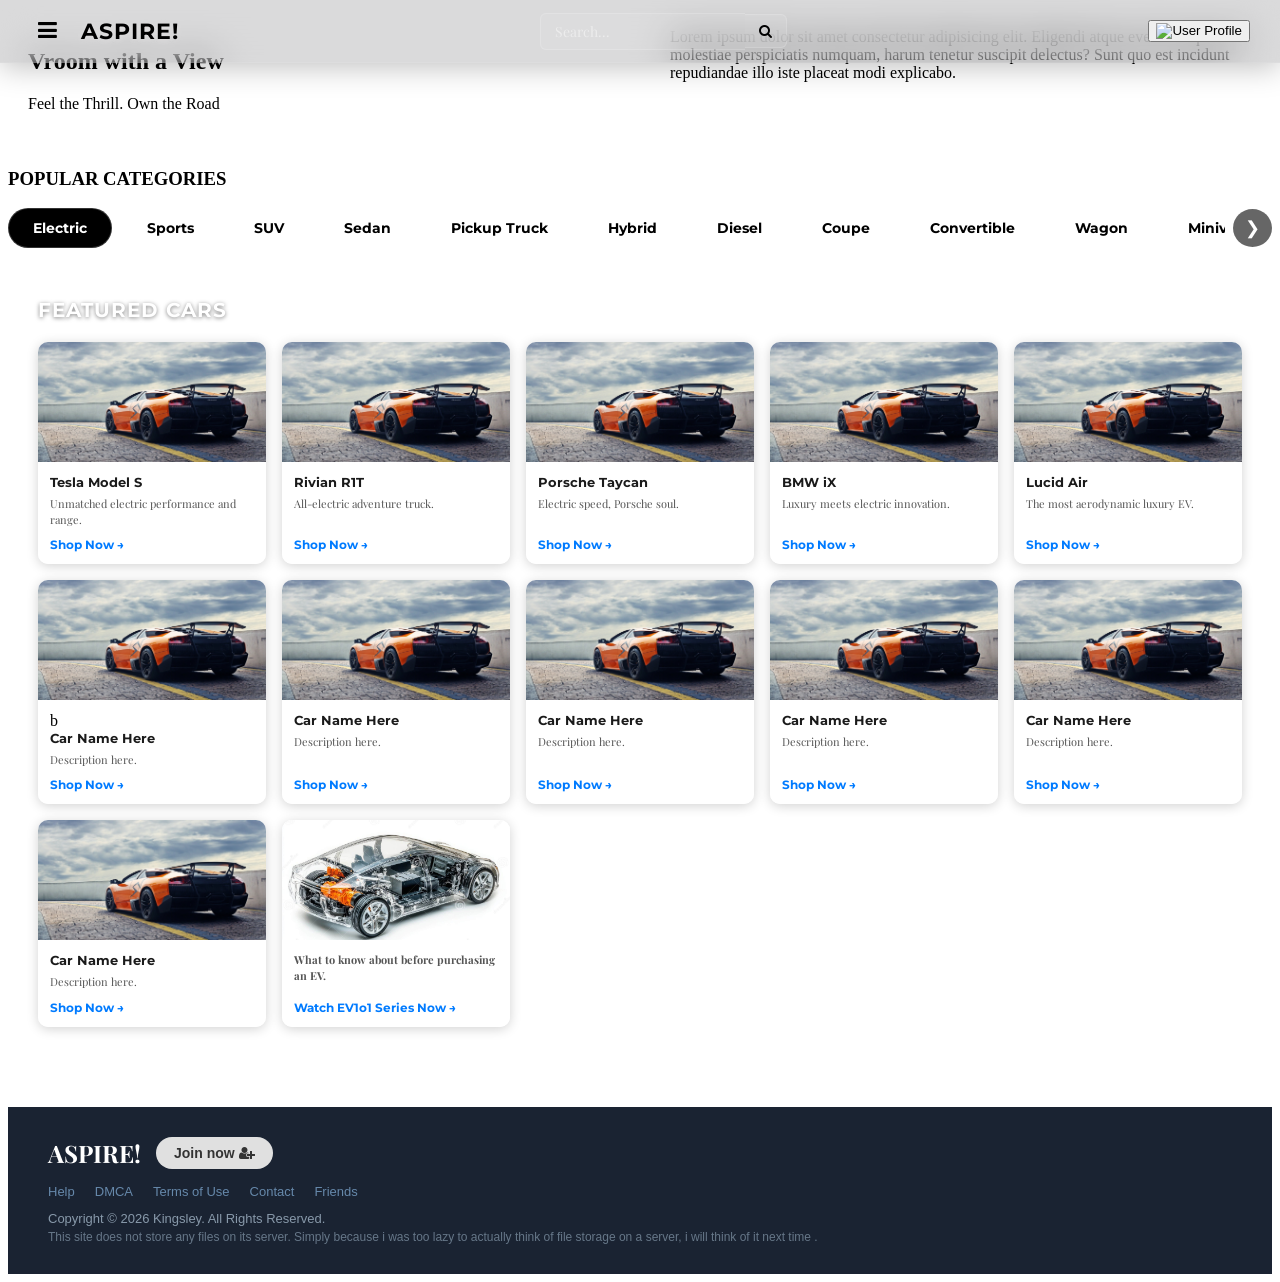
==== index.html @ cb936c0d "first push" ====
<!DOCTYPE html>
<html lang="en">

<head>
  <meta charset="UTF-8">
  <meta name="viewport" content="width=device-width, initial-scale=1.0">
  <title>My Website</title>
  <link rel="stylesheet" href="https://cdnjs.cloudflare.com/ajax/libs/font-awesome/4.7.0/css/font-awesome.min.css">
  <link rel="preconnect" href="https://fonts.googleapis.com">
  <link rel="preconnect" href="https://fonts.gstatic.com" crossorigin>
  <link href="https://fonts.googleapis.com/css2?family=Playfair+Display:ital,wght@0,400..900;1,400..900&display=swap"
    rel="stylesheet">
  <link rel="stylesheet" href="styles.css">
</head>

  <!-- Navigation Bar -->
  <nav class="navbar" id="navbar">
    <!-- Left: Menu toggle + Logo -->
    <div class="navbar-left">
      <div class="dropdown-menu" id="dropdownMenu">
        <button class="dropdown-toggle" id="dropdownToggle" onclick="toggleDropdown()">
          <i class="fa fa-bars"></i>
        </button>
        <div class="dropdown-content" id="dropdownContent">
          <div class="dropdown-column">
            <h3>Company</h3>
            <ul>
              <li><a href="about.html">About Us</a></li>
              <li><a href="trending.html">Trending Cars</a></li>
              <li><a href="saved.html">Saved Cars</a></li>
              <li><a href="#">Work Here</a></li>
              <li><a href="#">Legal</a></li>
              <li><a href="#">Privacy Policy</a></li>
              <li><a href="#">Terms of Service</a></li>
              <li><a href="#">Contact Us</a></li>
              <li><a href="#">Cookie Settings</a></li>
              <li><a href="#">Cookie Policy</a></li>
            </ul>
          </div>
        </div>
      </div>
      <h1 class="navbar-logo">ASPIRE!</h1>
    </div>

    <!-- Right: Search + Auth buttons -->
       <form action="/search_results.html" method="get" class="search-form">
        <input type="text" id="site-search" name="q" placeholder="Search...">
        <button type="submit"><i class="fa fa-search"></i></button>
      </form>
      <!-- <button class="login-button"><a href="login.html"></a>login</button>
      <button class="register-button">Register</button> -->
    <div class="navbar-right">
      <div class="account-menu">
        <button class="avatar-btn">
          <img src="your-avatar.jpg" alt="User Profile">
        </button>
        <div class="dropdown-content">
        <div class="user-info">
          <strong>Guest</strong>
          <p>Welcome!</p>
        </div>
        <hr>
        <a href="/login">Log In</a>
        <a href="/signup" class="highlight">Create Account</a>
      </div>
    
    </div>
  </div>
      
  </nav>
  <div class="container">
    <div class="box">
      <p><h2>Vroom with a View</h2></p>
      <p>Feel the Thrill. Own the Road</p>
      <div class="image-container">
        <!-- <img src="images/Tai Long.jpg" alt="Description of the image"> -->
      </div>
    </div>
    <div class="box">
      Lorem ipsum dolor sit amet consectetur adipisicing elit. Eligendi atque eveniet sequi
      natus molestiae perspiciatis numquam, harum tenetur suscipit delectus?
      Sunt quo est incidunt repudiandae illo iste placeat modi explicabo.
    </div>
  </div>

  </div>

  <!--Popular Categories-->
  <section class="spark-section hero">
    <div class="content">
      <h3>POPULAR CATEGORIES</h3>
      <div class="category-scroll-wrapper">
        <button class="scroll-arrow scroll-left" id="scrollLeft" onclick="scrollTabsLeft()"
          style="display:none;">&#10094;</button>
        <div class="category-tabs" id="categoryTabs">
          <button class="category-tab active" data-category="electric" onclick="switchCategory(this)">Electric</button>
          <button class="category-tab" data-category="sports" onclick="switchCategory(this)">Sports</button>
          <button class="category-tab" data-category="suv" onclick="switchCategory(this)">SUV</button>
          <button class="category-tab" data-category="sedan" onclick="switchCategory(this)">Sedan</button>
          <button class="category-tab" data-category="pickup" onclick="switchCategory(this)">Pickup Truck</button>
          <button class="category-tab" data-category="hybrid" onclick="switchCategory(this)">Hybrid</button>
          <button class="category-tab" data-category="diesel" onclick="switchCategory(this)">Diesel</button>
          <button class="category-tab" data-category="coupe" onclick="switchCategory(this)">Coupe</button>
          <button class="category-tab" data-category="convertible" onclick="switchCategory(this)">Convertible</button>
          <button class="category-tab" data-category="wagon" onclick="switchCategory(this)">Wagon</button>
          <button class="category-tab" data-category="minivan" onclick="switchCategory(this)">Minivan</button>
          <button class="category-tab" data-category="luxury" onclick="switchCategory(this)">Luxury</button>
          <button class="category-tab" data-category="offroad" onclick="switchCategory(this)">Off-Road</button>
          <button class="category-tab" data-category="classic" onclick="switchCategory(this)">Classic</button>
          <button class="category-tab" data-category="concept" onclick="switchCategory(this)">Concept</button>
          <button class="category-tab" data-category="supercar" onclick="switchCategory(this)">Supercar</button>
          <button class="category-tab" data-category="truck" onclick="switchCategory(this)">Truck</button>
        </div>
        <button class="scroll-arrow scroll-right" id="scrollRight" onclick="scrollTabsRight()">&#10095;</button>
      </div>
    </div>
  </section>

  <!-- Car Cards Section -->
  <section class="car-cards-section">
    <h3 class="section-title">FEATURED CARS</h3>

    <!-- Electric -->
    <div class="car-cards-grid" data-category="electric">
      <div class="car-card">
        <div class="car-card-img"><img src="images/car3.jpg" alt="Electric 1"></div>
        <div class="car-card-body">
          <h4 contenteditable="false">Tesla Model S</h4>
          <p contenteditable="false">Unmatched electric performance and range.</p><a href="#" class="shop-now-link">Shop
            Now &rarr;</a>
        </div>
      </div>
      <div class="car-card">
        <div class="car-card-img"><img src="images/car3.jpg" alt="Electric 2"></div>
        <div class="car-card-body">
          <h4 contenteditable="false">Rivian R1T</h4>
          <p contenteditable="false">All-electric adventure truck.</p><a href="#" class="shop-now-link">Shop Now
            &rarr;</a>
        </div>
      </div>
      <div class="car-card">
        <div class="car-card-img"><img src="images/car3.jpg" alt="Electric 3"></div>
        <div class="car-card-body">
          <h4 contenteditable="false">Porsche Taycan</h4>
          <p contenteditable="false">Electric speed, Porsche soul.</p><a href="#" class="shop-now-link">Shop Now
            &rarr;</a>
        </div>
      </div>
      <div class="car-card">
        <div class="car-card-img"><img src="images/car3.jpg" alt="Electric 4"></div>
          <div class="car-card-body">
          <h4 contenteditable="false">BMW iX</h4>
          <p contenteditable="false">Luxury meets electric innovation.</p><a href="#" class="shop-now-link">Shop Now
            &rarr;</a>
        </div>
      </div>
      <div class="car-card">
        <div class="car-card-img"><img src="images/car3.jpg" alt="Electric 5"></div>
          <div class="car-card-body">
          <h4 contenteditable="false">Lucid Air</h4>
          <p contenteditable="false">The most aerodynamic luxury EV.</p><a href="#" class="shop-now-link">Shop Now
            &rarr;</a>
        </div>
      </div>
      <div class="car-card">
       <div class="car-card-img"><img src="images/car3.jpg" alt="Electric 6"></div>
        <div class="car-card-body">b
        <h4 contenteditable="false">Car Name Here</h4>
       <p contenteditable="false">Description here.</p>
       <a href="#" class="shop-now-link">Shop Now &rarr;</a>
      </div>
      </div>
      <div class="car-card">
       <div class="car-card-img"><img src="images/car3.jpg" alt="Electric 7"></div>
        <div class="car-card-body">
        <h4 contenteditable="false">Car Name Here</h4>
       <p contenteditable="false">Description here.</p>
       <a href="#" class="shop-now-link">Shop Now &rarr;</a>
      </div>
      </div>
      <div class="car-card">
       <div class="car-card-img"><img src="images/car3.jpg" alt="Electric 8"></div>
        <div class="car-card-body">
        <h4 contenteditable="false">Car Name Here</h4>
       <p contenteditable="false">Description here.</p>
       <a href="#" class="shop-now-link">Shop Now &rarr;</a>
      </div>
      </div>
      <div class="car-card">
       <div class="car-card-img"><img src="images/car3.jpg" alt="Electric 9"></div>
        <div class="car-card-body">
        <h4 contenteditable="false">Car Name Here</h4>
       <p contenteditable="false">Description here.</p>
       <a href="#" class="shop-now-link">Shop Now &rarr;</a>
      </div>
      </div>
      <div class="car-card">
       <div class="car-card-img"><img src="images/car3.jpg" alt="Electric 10"></div>
        <div class="car-card-body">
        <h4 contenteditable="false">Car Name Here</h4>
        <p contenteditable="false">Description here.</p><a href="#" class="shop-now-link">Shop Now &rarr;</a>
      </div>
      </div>
       <div class="car-card">
       <div class="car-card-img"><img src="images/car3.jpg" alt="Electric 11"></div>
        <div class="car-card-body">
        <h4 contenteditable="false">Car Name Here</h4>
        <p contenteditable="false">Description here.</p><a href="#" class="shop-now-link">Shop Now &rarr;</a>
      </div>
      </div>
       <div class="car-card">
       <div class="car-card-img"><img src="images/figure.jpg" alt="Electric 12"></div>
        <div class="car-card-body">
        <!-- <h4 contenteditable="false">Car Name Here</h4> -->
        <p contenteditable="false"><strong >What to know about before purchasing an EV.</strong></p><a href="#" class="shop-now-link">Watch EV1o1 Series Now &rarr;</a>
      </div>
      </div>

      </div> <!-- end of electric grid -->

    </div>

    <!-- Sports -->
    <div class="car-cards-grid" data-category="sports" style="display:none;">
      <div class="car-card">
        <div class="car-card-img"><img src="images/gtr3.jpg" alt="Sports 1"></div>
        <div class="car-card-body">
          <h4 contenteditable="false">Nissan GT-R R35</h4>
          <p contenteditable="false">Raw power meets precision.</p><a href="#" class="shop-now-link">Shop Now &rarr;</a>
        </div>
      </div>
      <div class="car-card">
        <div class="car-card-img"><img src="images/gtr5.jpg" alt="Sports 2"></div>
        <div class="car-card-body">
          <h4 contenteditable="false">GT-R Nismo</h4>
          <p contenteditable="false">Track-ready performance.</p><a href="#" class="shop-now-link">Shop Now &rarr;</a>
        </div>
      </div>
      <div class="car-card">
        <div class="car-card-img"><img src="images/car5.jpg" alt="Sports 3"></div>
        <div class="car-card-body">
          <h4 contenteditable="false">Toyota Supra MK5</h4>
          <p contenteditable="false">The legend returns.</p><a href="#" class="shop-now-link">Shop Now &rarr;</a>
        </div>
      </div>
      <div class="car-card">
        <div class="car-card-img"><img src="images/gtr3.jpg" alt="Sports 4"></div>
        <div class="car-card-body">
          <h4 contenteditable="false">Mazda RX-7</h4>
          <p contenteditable="false">Rotary-powered icon.</p><a href="#" class="shop-now-link">Shop Now &rarr;</a>
        </div>
      </div>
      <div class="car-card">
        <div class="car-card-img"><img src="images/gtr5.jpg" alt="Sports 5"></div>
        <div class="car-card-body">
          <h4 contenteditable="false">Chevrolet Corvette</h4>
          <p contenteditable="false">American muscle, mid-engine.</p><a href="#" class="shop-now-link">Shop Now
            &rarr;</a>
        </div>
      </div>
      <div class="car-card">
        <div class="car-card-img"><img src="images/gtr5.jpg" alt="Sports 6"></div>
        <div class="car-card-body">
          <h4 contenteditable="false">Chevrolet Corvette</h4>
          <p contenteditable="false">American muscle, mid-engine.</p><a href="#" class="shop-now-link">Shop Now
            &rarr;</a>
        </div>
      </div>
      <div class="car-card">
        <div class="car-card-img"><img src="images/gtr5.jpg" alt="Sports 7"></div>
        <div class="car-card-body">
          <h4 contenteditable="false">Chevrolet Corvette</h4>
          <p contenteditable="false">American muscle, mid-engine.</p><a href="#" class="shop-now-link">Shop Now
            &rarr;</a>
        </div>
      </div>
      <div class="car-card">
        <div class="car-card-img"><img src="images/gtr5.jpg" alt="Sports 8"></div>
        <div class="car-card-body">
          <h4 contenteditable="false">Chevrolet Corvette</h4>
          <p contenteditable="false">American muscle, mid-engine.</p><a href="#" class="shop-now-link">Shop Now
            &rarr;</a>
        </div>
      </div>
      <div class="car-card">
        <div class="car-card-img"><img src="images/gtr5.jpg" alt="Sports 9"></div>
        <div class="car-card-body">
          <h4 contenteditable="false">Chevrolet Corvette</h4>
          <p contenteditable="false">American muscle, mid-engine.</p><a href="#" class="shop-now-link">Shop Now
            &rarr;</a>
        </div>
      </div>
      <div class="car-card">
        <div class="car-card-img"><img src="images/gtr5.jpg" alt="Sports 10"></div>
         <div class="car-card-body">
          <h4 contenteditable="false">Chevrolet Corvette</h4>
          <p contenteditable="false">American muscle, mid-engine.</p><a href="#" class="shop-now-link">Shop Now
            &rarr;</a>
        </div>
      </div>
       <div class="car-card">
        <div class="car-card-img"><img src="images/gtr5.jpg" alt="Sports 11"></div>
         <div class="car-card-body">
          <h4 contenteditable="false">Chevrolet Corvette</h4>
          <p contenteditable="false">American muscle, mid-engine.</p><a href="#" class="shop-now-link">Shop Now
            &rarr;</a>
        </div>
      </div>
       <div class="car-card">
        <div class="car-card-img"><img src="images/gtr5.jpg" alt="Sports 12"></div>
         <div class="car-card-body">
          <h4 contenteditable="false">Chevrolet Corvette</h4>
          <p contenteditable="false">American muscle, mid-engine.</p><a href="#" class="shop-now-link">Shop Now
            &rarr;</a>
        </div>
      </div>
       <div class="car-card">
        <div class="car-card-img"><img src="images/gtr5.jpg" alt="Sports 13"></div>
         <div class="car-card-body">
          <h4 contenteditable="false">Chevrolet Corvette</h4>
          <p contenteditable="false">American muscle, mid-engine.</p><a href="#" class="shop-now-link">Shop Now
            &rarr;</a>
        </div>
      </div>
       <div class="car-card">
        <div class="car-card-img"><img src="images/gtr5.jpg" alt="Sports 14"></div>
         <div class="car-card-body">
          <h4 contenteditable="false">Chevrolet Corvette</h4>
          <p contenteditable="false">American muscle, mid-engine.</p><a href="#" class="shop-now-link">Shop Now
            &rarr;</a>
        </div>
      </div>
       <div class="car-card">
        <div class="car-card-img"><img src="images/gtr5.jpg" alt="Sports 15"></div>
         <div class="car-card-body">
          <h4 contenteditable="false">Chevrolet Corvette</h4>
          <p contenteditable="false">American muscle, mid-engine.</p><a href="#" class="shop-now-link">Shop Now
            &rarr;</a>
        </div>
      </div>

    </div><!--end of sports grid-->

    <!-- SUV -->
    <div class="car-cards-grid" data-category="suv" style="display:none;">
      <div class="car-card">
        <div class="car-card-img"><img src="images/car5.jpg" alt="SUV 1"></div>
        <div class="car-card-body">
          <h4 contenteditable="false">Range Rover Sport</h4>
          <p contenteditable="false">Luxury off-road capability.</p><a href="#" class="shop-now-link">Shop Now &rarr;</a>
        </div>
      </div>
      <div class="car-card">
        <div class="car-card-img"><img src="images/car5.jpg" alt="SUV 2"></div>
        <div class="car-card-body">
          <h4 contenteditable="false">BMW X5</h4>
          <p contenteditable="false">Dynamic SUV performance.</p><a href="#" class="shop-now-link">Shop Now &rarr;</a>
        </div>
      </div>
      <div class="car-card">
        <div class="car-card-img"><img src="images/car5.jpg" alt="SUV 3"></div>
        <div class="car-card-body">
          <h4 contenteditable="false">Mercedes GLE</h4>
          <p contenteditable="false">Comfort meets versatility.</p><a href="#" class="shop-now-link">Shop Now &rarr;</a>
        </div>
      </div>
      <div class="car-card">
        <div class="car-card-img"><img src="images/car5.jpg" alt="SUV 4"></div>
        <div class="car-card-body">
          <h4 contenteditable="false">Audi Q7</h4>
          <p contenteditable="false">Spacious luxury SUV.</p><a href="#" class="shop-now-link">Shop Now &rarr;</a>
        </div>
      </div>
      <div class="car-card">
        <div class="car-card-img"><img src="images/car5.jpg" alt="SUV 5"></div>
        <div class="car-card-body">
          <h4 contenteditable="false">Porsche Cayenne</h4>
          <p contenteditable="false">Sports car meets SUV.</p><a href="#" class="shop-now-link">Shop Now &rarr;</a>
        </div>
      </div>
       <div class="car-card">
        <div class="car-card-img"><img src="images/car5.jpg" alt="SUV 6"></div>
        <div class="car-card-body">
          <h4 contenteditable="false">Porsche Cayenne</h4>
          <p contenteditable="false">Sports car meets SUV.</p><a href="#" class="shop-now-link">Shop Now &rarr;</a>
        </div>
      </div>
       <div class="car-card">
        <div class="car-card-img"><img src="images/car5.jpg" alt="SUV 7"></div>
        <div class="car-card-body">
          <h4 contenteditable="false">Porsche Cayenne</h4>
          <p contenteditable="false">Sports car meets SUV.</p><a href="#" class="shop-now-link">Shop Now &rarr;</a>
        </div>
      </div>
       <div class="car-card">
        <div class="car-card-img"><img src="images/car5.jpg" alt="SUV 8"></div>
        <div class="car-card-body">
          <h4 contenteditable="false">Porsche Cayenne</h4>
          <p contenteditable="false">Sports car meets SUV.</p><a href="#" class="shop-now-link">Shop Now &rarr;</a>
        </div>
      </div>
       <div class="car-card">
        <div class="car-card-img"><img src="images/car5.jpg" alt="SUV 9"></div>
        <div class="car-card-body">
          <h4 contenteditable="false">Porsche Cayenne</h4>
          <p contenteditable="false">Sports car meets SUV.</p><a href="#" class="shop-now-link">Shop Now &rarr;</a>
        </div>
      </div>
       <div class="car-card">
        <div class="car-card-img"><img src="images/car5.jpg" alt="SUV 10"></div>
        <div class="car-card-body">
          <h4 contenteditable="false">Porsche Cayenne</h4>
          <p contenteditable="false">Sports car meets SUV.</p><a href="#" class="shop-now-link">Shop Now &rarr;</a>
        </div>
      </div>
        <div class="car-card">
        <div class="car-card-img"><img src="images/car5.jpg" alt="SUV 11"></div>
        <div class="car-card-body">
          <h4 contenteditable="false">Porsche Cayenne</h4>
          <p contenteditable="false">Sports car meets SUV.</p><a href="#" class="shop-now-link">Shop Now &rarr;</a>
        </div>
      </div>
        <div class="car-card">
        <div class="car-card-img"><img src="images/car5.jpg" alt="SUV 12"></div>
        <div class="car-card-body">
          <h4 contenteditable="false">Porsche Cayenne</h4>
          <p contenteditable="false">Sports car meets SUV.</p><a href="#" class="shop-now-link">Shop Now &rarr;</a>
        </div>
      </div>
        <div class="car-card">
        <div class="car-card-img"><img src="images/car5.jpg" alt="SUV 13"></div>
        <div class="car-card-body">
          <h4 contenteditable="false">Porsche Cayenne</h4>
          <p contenteditable="false">Sports car meets SUV.</p><a href="#" class="shop-now-link">Shop Now &rarr;</a>
        </div>
      </div>
        <div class="car-card">
        <div class="car-card-img"><img src="images/car5.jpg" alt="SUV 14"></div>
        <div class="car-card-body">
          <h4 contenteditable="false">Porsche Cayenne</h4>
          <p contenteditable="false">Sports car meets SUV.</p><a href="#" class="shop-now-link">Shop Now &rarr;</a>
        </div>
      </div>
        <div class="car-card">
        <div class="car-card-img"><img src="images/car5.jpg" alt="SUV 15"></div>
        <div class="car-card-body">
          <h4 contenteditable="false">Porsche Cayenne</h4>
          <p contenteditable="false">Sports car meets SUV.</p><a href="#" class="shop-now-link">Shop Now &rarr;</a>
        </div>
      </div>
      
     </div> <!--end of suv grid -->

    <!-- Sedan -->
    <div class="car-cards-grid" data-category="sedan" style="display:none;">
      <div class="car-card">
        <div class="car-card-img"><img src="images/car3.jpg" alt="Sedan 1"></div>
        <div class="car-card-body">
          <h4 contenteditable="false">BMW M3</h4>
          <p contenteditable="false">The ultimate sport sedan.</p><a href="#" class="shop-now-link">Shop Now &rarr;</a>
        </div>
      </div>
      <div class="car-card">
        <div class="car-card-img"><img src="images/car3.jpg" alt="Sedan 2"></div>
        <div class="car-card-body">
          <h4 contenteditable="false">Mercedes C-Class</h4>
          <p contenteditable="false">Elegant and refined.</p><a href="#" class="shop-now-link">Shop Now &rarr;</a>
        </div>
      </div>
      <div class="car-card">
        <div class="car-card-img"><img src="images/car3.jpg" alt="Sedan 3"></div>
        <div class="car-card-body">
          <h4 contenteditable="false">Audi A4</h4>
          <p contenteditable="false">Understated luxury.</p><a href="#" class="shop-now-link">Shop Now &rarr;</a>
        </div>
      </div>
      <div class="car-card">
        <div class="car-card-img"><img src="images/car3.jpg" alt="Sedan 4"></div>
        <div class="car-card-body">
          <h4 contenteditable="false">Lexus IS 350</h4>
          <p contenteditable="false">Japanese precision luxury.</p><a href="#" class="shop-now-link">Shop Now &rarr;</a>
        </div>
      </div>
      <div class="car-card">
        <div class="car-card-img"><img src="images/car3.jpg" alt="Sedan 5"></div>
        <div class="car-card-body">
          <h4 contenteditable="false">Genesis G70</h4>
          <p contenteditable="false">The new standard in sedans.</p><a href="#" class="shop-now-link">Shop Now &rarr;</a>
        </div>
      </div>
    </div>

    <!-- Pickup Truck -->
    <div class="car-cards-grid" data-category="pickup" style="display:none;">
      <div class="car-card">
        <div class="car-card-img"><img src="images/car5.jpg" alt="Pickup 1"></div>
        <div class="car-card-body">
          <h4 contenteditable="false">Ford F-150 Raptor</h4>
          <p contenteditable="false">Built for any terrain.</p><a href="#" class="shop-now-link">Shop Now &rarr;</a>
        </div>
      </div>
      <div class="car-card">
        <div class="car-card-img"><img src="images/car5.jpg" alt="Pickup 2"></div>
        <div class="car-card-body">
          <h4 contenteditable="false">RAM 1500 TRX</h4>
          <p contenteditable="false">Hellcat-powered beast.</p><a href="#" class="shop-now-link">Shop Now &rarr;</a>
        </div>
      </div>
      <div class="car-card">
        <div class="car-card-img"><img src="images/car5.jpg" alt="Pickup 3"></div>
        <div class="car-card-body">
          <h4 contenteditable="false">Toyota Tacoma</h4>
          <p contenteditable="false">Reliable off-road pickup.</p><a href="#" class="shop-now-link">Shop Now &rarr;</a>
        </div>
      </div>
      <div class="car-card">
        <div class="car-card-img"><img src="images/car5.jpg" alt="Pickup 4"></div>
        <div class="car-card-body">
          <h4 contenteditable="false">Chevrolet Silverado</h4>
          <p contenteditable="false">Work hard, play harder.</p><a href="#" class="shop-now-link">Shop Now &rarr;</a>
        </div>
      </div>
      <div class="car-card">
        <div class="car-card-img"><img src="images/car5.jpg" alt="Pickup 5"></div>
        <div class="car-card-body">
          <h4 contenteditable="false">Tesla Cybertruck</h4>
          <p contenteditable="false">The future of trucks.</p><a href="#" class="shop-now-link">Shop Now &rarr;</a>
        </div>
      </div>
    </div>

    <!-- Hybrid -->
    <div class="car-cards-grid" data-category="hybrid" style="display:none;">
      <div class="car-card">
        <div class="car-card-img"><img src="images/car3.jpg" alt="Hybrid 1"></div>
        <div class="car-card-body">
          <h4 contenteditable="false">Toyota Prius</h4>
          <p contenteditable="false">The original hybrid icon.</p><a href="#" class="shop-now-link">Shop Now &rarr;</a>
        </div>
      </div>
      <div class="car-card">
        <div class="car-card-img"><img src="images/car3.jpg" alt="Hybrid 2"></div>
        <div class="car-card-body">
          <h4 contenteditable="false">Honda CR-V Hybrid</h4>
          <p contenteditable="false">Efficiency meets space.</p><a href="#" class="shop-now-link">Shop Now &rarr;</a>
        </div>
      </div>
      <div class="car-card">
        <div class="car-card-img"><img src="images/car3.jpg" alt="Hybrid 3"></div>
        <div class="car-card-body">
          <h4 contenteditable="false">Lexus RX Hybrid</h4>
          <p contenteditable="false">Luxury hybrid SUV.</p><a href="#" class="shop-now-link">Shop Now &rarr;</a>
        </div>
      </div>
      <div class="car-card">
        <div class="car-card-img"><img src="images/car3.jpg" alt="Hybrid 4"></div>
        <div class="car-card-body">
          <h4 contenteditable="false">Volvo XC90 Recharge</h4>
          <p contenteditable="false">Scandinavian hybrid luxury.</p><a href="#" class="shop-now-link">Shop Now &rarr;</a>
        </div>
      </div>
      <div class="car-card">
        <div class="car-card-img"><img src="images/car3.jpg" alt="Hybrid 5"></div>
        <div class="car-card-body">
          <h4 contenteditable="false">Ford Escape Hybrid</h4>
          <p contenteditable="false">Versatile and fuel-efficient.</p><a href="#" class="shop-now-link">Shop Now
            &rarr;</a>
        </div>
      </div>
    </div>

    <!-- Diesel -->
    <div class="car-cards-grid" data-category="diesel" style="display:none;">
      <div class="car-card">
        <div class="car-card-img"><img src="images/car5.jpg" alt="Diesel 1"></div>
        <div class="car-card-body">
          <h4 contenteditable="false">RAM 2500 Cummins</h4>
          <p contenteditable="false">Diesel torque champion.</p><a href="#" class="shop-now-link">Shop Now &rarr;</a>
        </div>
      </div>
      <div class="car-card">
        <div class="car-card-img"><img src="images/car5.jpg" alt="Diesel 2"></div>
        <div class="car-card-body">
          <h4 contenteditable="false">Ford F-250 Diesel</h4>
          <p contenteditable="false">Heavy-duty power.</p><a href="#" class="shop-now-link">Shop Now &rarr;</a>
        </div>
      </div>
      <div class="car-card">
        <div class="car-card-img"><img src="images/car5.jpg" alt="Diesel 3"></div>
        <div class="car-card-body">
          <h4 contenteditable="false">Chevy Duramax</h4>
          <p contenteditable="false">Built to tow and haul.</p><a href="#" class="shop-now-link">Shop Now &rarr;</a>
        </div>
      </div>
      <div class="car-card">
        <div class="car-card-img"><img src="images/car5.jpg" alt="Diesel 4"></div>
        <div class="car-card-body">
          <h4 contenteditable="false">BMW 330d</h4>
          <p contenteditable="false">Diesel sport sedan.</p><a href="#" class="shop-now-link">Shop Now &rarr;</a>
        </div>
      </div>
      <div class="car-card">
        <div class="car-card-img"><img src="images/car5.jpg" alt="Diesel 5"></div>
        <div class="car-card-body">
          <h4 contenteditable="false">Mercedes E 300d</h4>
          <p contenteditable="false">Efficient German diesel luxury.</p><a href="#" class="shop-now-link">Shop Now
            &rarr;</a>
        </div>
      </div>
    </div>

    <!-- Coupe -->
    <div class="car-cards-grid" data-category="coupe" style="display:none;">
      <div class="car-card">
        <div class="car-card-img"><img src="images/gtr3.jpg" alt="Coupe 1"></div>
        <div class="car-card-body">
          <h4 contenteditable="false">BMW M4</h4>
          <p contenteditable="false">Two-door performance.</p><a href="#" class="shop-now-link">Shop Now &rarr;</a>
        </div>
      </div>
      <div class="car-card">
        <div class="car-card-img"><img src="images/gtr3.jpg" alt="Coupe 2"></div>
        <div class="car-card-body">
          <h4 contenteditable="false">Mercedes AMG C63</h4>
          <p contenteditable="false">Aggressive coupe styling.</p><a href="#" class="shop-now-link">Shop Now &rarr;</a>
        </div>
      </div>
      <div class="car-card">
        <div class="car-card-img"><img src="images/gtr3.jpg" alt="Coupe 3"></div>
        <div class="car-card-body">
          <h4 contenteditable="false">Audi RS5</h4>
          <p contenteditable="false">Quattro grip, coupe beauty.</p><a href="#" class="shop-now-link">Shop Now &rarr;</a>
        </div>
      </div>
      <div class="car-card">
        <div class="car-card-img"><img src="images/gtr3.jpg" alt="Coupe 4"></div>
        <div class="car-card-body">
          <h4 contenteditable="false">Lexus RC F</h4>
          <p contenteditable="false">V8-powered luxury coupe.</p><a href="#" class="shop-now-link">Shop Now &rarr;</a>
        </div>
      </div>
      <div class="car-card">
        <div class="car-card-img"><img src="images/gtr3.jpg" alt="Coupe 5"></div>
        <div class="car-card-body">
          <h4 contenteditable="false">Infiniti Q60</h4>
          <p contenteditable="false">Bold coupe design.</p><a href="#" class="shop-now-link">Shop Now &rarr;</a>
        </div>
      </div>
    </div>

    <!-- Convertible -->
    <div class="car-cards-grid" data-category="convertible" style="display:none;">
      <div class="car-card">
        <div class="car-card-img"><img src="images/car5.jpg" alt="Conv 1"></div>
        <div class="car-card-body">
          <h4 contenteditable="false">Mazda MX-5 Miata</h4>
          <p contenteditable="false">Pure open-top joy.</p><a href="#" class="shop-now-link">Shop Now &rarr;</a>
        </div>
      </div>
      <div class="car-card">
        <div class="car-card-img"><img src="images/car5.jpg" alt="Conv 2"></div>
        <div class="car-card-body">
          <h4 contenteditable="false">BMW Z4</h4>
          <p contenteditable="false">Roadster thrills.</p><a href="#" class="shop-now-link">Shop Now &rarr;</a>
        </div>
      </div>
      <div class="car-card">
        <div class="car-card-img"><img src="images/car5.jpg" alt="Conv 3"></div>
        <div class="car-card-body">
          <h4 contenteditable="false">Porsche 911 Cabrio</h4>
          <p contenteditable="false">Iconic drop-top.</p><a href="#" class="shop-now-link">Shop Now &rarr;</a>
        </div>
      </div>
      <div class="car-card">
        <div class="car-card-img"><img src="images/car5.jpg" alt="Conv 4"></div>
        <div class="car-card-body">
          <h4 contenteditable="false">Mercedes SL</h4>
          <p contenteditable="false">Grand touring convertible.</p><a href="#" class="shop-now-link">Shop Now &rarr;</a>
        </div>
      </div>
      <div class="car-card">
        <div class="car-card-img"><img src="images/car5.jpg" alt="Conv 5"></div>
        <div class="car-card-body">
          <h4 contenteditable="false">Chevrolet Corvette C8</h4>
          <p contenteditable="false">Mid-engine open-air.</p><a href="#" class="shop-now-link">Shop Now &rarr;</a>
        </div>
      </div>
    </div>

    <!-- Wagon -->
    <div class="car-cards-grid" data-category="wagon" style="display:none;">
      <div class="car-card">
        <div class="car-card-img"><img src="images/car3.jpg" alt="Wagon 1"></div>
        <div class="car-card-body">
          <h4 contenteditable="false">Audi RS6 Avant</h4>
          <p contenteditable="false">Super wagon perfection.</p><a href="#" class="shop-now-link">Shop Now &rarr;</a>
        </div>
      </div>
      <div class="car-card">
        <div class="car-card-img"><img src="images/car3.jpg" alt="Wagon 2"></div>
        <div class="car-card-body">
          <h4 contenteditable="false">Volvo V60</h4>
          <p contenteditable="false">Scandinavian practicality.</p><a href="#" class="shop-now-link">Shop Now &rarr;</a>
        </div>
      </div>
      <div class="car-card">
        <div class="car-card-img"><img src="images/car3.jpg" alt="Wagon 3"></div>
        <div class="car-card-body">
          <h4 contenteditable="false">Mercedes E-Class Wagon</h4>
          <p contenteditable="false">Luxury estate car.</p><a href="#" class="shop-now-link">Shop Now &rarr;</a>
        </div>
      </div>
      <div class="car-card">
        <div class="car-card-img"><img src="images/car3.jpg" alt="Wagon 4"></div>
        <div class="car-card-body">
          <h4 contenteditable="false">BMW 3 Series Touring</h4>
          <p contenteditable="false">Sport wagon heritage.</p><a href="#" class="shop-now-link">Shop Now &rarr;</a>
        </div>
      </div>
      <div class="car-card">
        <div class="car-card-img"><img src="images/car3.jpg" alt="Wagon 5"></div>
        <div class="car-card-body">
          <h4 contenteditable="false">Porsche Taycan Sport T</h4>
          <p contenteditable="false">Electric sport wagon.</p><a href="#" class="shop-now-link">Shop Now &rarr;</a>
        </div>
      </div>
    </div>

    <!-- Minivan -->
    <div class="car-cards-grid" data-category="minivan" style="display:none;">
      <div class="car-card">
        <div class="car-card-img"><img src="images/car3.jpg" alt="Minivan 1"></div>
        <div class="car-card-body">
          <h4 contenteditable="false">Honda Odyssey</h4>
          <p contenteditable="false">Family favorite.</p><a href="#" class="shop-now-link">Shop Now &rarr;</a>
        </div>
      </div>
      <div class="car-card">
        <div class="car-card-img"><img src="images/car3.jpg" alt="Minivan 2"></div>
        <div class="car-card-body">
          <h4 contenteditable="false">Toyota Sienna</h4>
          <p contenteditable="false">Hybrid family hauler.</p><a href="#" class="shop-now-link">Shop Now &rarr;</a>
        </div>
      </div>
      <div class="car-card">
        <div class="car-card-img"><img src="images/car3.jpg" alt="Minivan 3"></div>
        <div class="car-card-body">
          <h4 contenteditable="false">Chrysler Pacifica</h4>
          <p contenteditable="false">Versatile and spacious.</p><a href="#" class="shop-now-link">Shop Now &rarr;</a>
        </div>
      </div>
      <div class="car-card">
        <div class="car-card-img"><img src="images/car3.jpg" alt="Minivan 4"></div>
        <div class="car-card-body">
          <h4 contenteditable="false">Kia Carnival</h4>
          <p contenteditable="false">SUV-styled minivan.</p><a href="#" class="shop-now-link">Shop Now &rarr;</a>
        </div>
      </div>
      <div class="car-card">
        <div class="car-card-img"><img src="images/car3.jpg" alt="Minivan 5"></div>
        <div class="car-card-body">
          <h4 contenteditable="false">VW Multivan</h4>
          <p contenteditable="false">European van charm.</p><a href="#" class="shop-now-link">Shop Now &rarr;</a>
        </div>
      </div>
    </div>

    <!-- Luxury -->
    <div class="car-cards-grid" data-category="luxury" style="display:none;">
      <div class="car-card">
        <div class="car-card-img"><img src="images/car5.jpg" alt="Luxury 1"></div>
        <div class="car-card-body">
          <h4 contenteditable="false">Rolls-Royce Ghost</h4>
          <p contenteditable="false">The pinnacle of luxury.</p><a href="#" class="shop-now-link">Shop Now &rarr;</a>
        </div>
      </div>
      <div class="car-card">
        <div class="car-card-img"><img src="images/car5.jpg" alt="Luxury 2"></div>
        <div class="car-card-body">
          <h4 contenteditable="false">Bentley Continental</h4>
          <p contenteditable="false">Handcrafted grand tourer.</p><a href="#" class="shop-now-link">Shop Now &rarr;</a>
        </div>
      </div>
      <div class="car-card">
        <div class="car-card-img"><img src="images/car5.jpg" alt="Luxury 3"></div>
        <div class="car-card-body">
          <h4 contenteditable="false">Mercedes S-Class</h4>
          <p contenteditable="false">Technology meets opulence.</p><a href="#" class="shop-now-link">Shop Now &rarr;</a>
        </div>
      </div>
      <div class="car-card">
        <div class="car-card-img"><img src="images/car5.jpg" alt="Luxury 4"></div>
        <div class="car-card-body">
          <h4 contenteditable="false">BMW 7 Series</h4>
          <p contenteditable="false">Flagship luxury sedan.</p><a href="#" class="shop-now-link">Shop Now &rarr;</a>
        </div>
      </div>
      <div class="car-card">
        <div class="car-card-img"><img src="images/car5.jpg" alt="Luxury 5"></div>
        <div class="car-card-body">
          <h4 contenteditable="false">Audi A8</h4>
          <p contenteditable="false">Understated elegance.</p><a href="#" class="shop-now-link">Shop Now &rarr;</a>
        </div>
      </div>
    </div>

    <!-- Off-Road -->
    <div class="car-cards-grid" data-category="offroad" style="display:none;">
      <div class="car-card">
        <div class="car-card-img"><img src="images/car5.jpg" alt="OffRoad 1"></div>
        <div class="car-card-body">
          <h4 contenteditable="false">Jeep Wrangler</h4>
          <p contenteditable="false">Go-anywhere capability.</p><a href="#" class="shop-now-link">Shop Now &rarr;</a>
        </div>
      </div>
      <div class="car-card">
        <div class="car-card-img"><img src="images/car5.jpg" alt="OffRoad 2"></div>
        <div class="car-card-body">
          <h4 contenteditable="false">Toyota Land Cruiser</h4>
          <p contenteditable="false">Legendary off-road SUV.</p><a href="#" class="shop-now-link">Shop Now &rarr;</a>
        </div>
      </div>
      <div class="car-card">
        <div class="car-card-img"><img src="images/car5.jpg" alt="OffRoad 3"></div>
        <div class="car-card-body">
          <h4 contenteditable="false">Ford Bronco</h4>
          <p contenteditable="false">Retro-styled trail beast.</p><a href="#" class="shop-now-link">Shop Now &rarr;</a>
        </div>
      </div>
      <div class="car-card">
        <div class="car-card-img"><img src="images/car5.jpg" alt="OffRoad 4"></div>
        <div class="car-card-body">
          <h4 contenteditable="false">Land Rover Defender</h4>
          <p contenteditable="false">Built for exploration.</p><a href="#" class="shop-now-link">Shop Now &rarr;</a>
        </div>
      </div>
      <div class="car-card">
        <div class="car-card-img"><img src="images/car5.jpg" alt="OffRoad 5"></div>
        <div class="car-card-body">
          <h4 contenteditable="false">Mercedes G-Wagon</h4>
          <p contenteditable="false">Luxury meets the wild.</p><a href="#" class="shop-now-link">Shop Now &rarr;</a>
        </div>
      </div>
    </div>

    <!-- Classic -->
    <div class="car-cards-grid" data-category="classic" style="display:none;">
      <div class="car-card">
        <div class="car-card-img"><img src="images/gtr3.jpg" alt="Classic 1"></div>
        <div class="car-card-body">
          <h4 contenteditable="false">Ford Mustang '67</h4>
          <p contenteditable="false">American muscle legend.</p><a href="#" class="shop-now-link">Shop Now &rarr;</a>
        </div>
      </div>
      <div class="car-card">
        <div class="car-card-img"><img src="images/gtr3.jpg" alt="Classic 2"></div>
        <div class="car-card-body">
          <h4 contenteditable="false">Chevy Camaro SS '69</h4>
          <p contenteditable="false">V8-powered nostalgia.</p><a href="#" class="shop-now-link">Shop Now &rarr;</a>
        </div>
      </div>
      <div class="car-card">
        <div class="car-card-img"><img src="images/gtr3.jpg" alt="Classic 3"></div>
        <div class="car-card-body">
          <h4 contenteditable="false">Porsche 911 Classic</h4>
          <p contenteditable="false">Timeless sports car.</p><a href="#" class="shop-now-link">Shop Now &rarr;</a>
        </div>
      </div>
      <div class="car-card">
        <div class="car-card-img"><img src="images/gtr3.jpg" alt="Classic 4"></div>
        <div class="car-card-body">
          <h4 contenteditable="false">Jaguar E-Type</h4>
          <p contenteditable="false">The most beautiful car ever.</p><a href="#" class="shop-now-link">Shop Now
            &rarr;</a>
        </div>
      </div>
      <div class="car-card">
        <div class="car-card-img"><img src="images/gtr3.jpg" alt="Classic 5"></div>
        <div class="car-card-body">
          <h4 contenteditable="false">Mercedes 300SL</h4>
          <p contenteditable="false">Gullwing legend.</p><a href="#" class="shop-now-link">Shop Now &rarr;</a>
        </div>
      </div>
    </div>

    <!-- Concept -->
    <div class="car-cards-grid" data-category="concept" style="display:none;">
      <div class="car-card">
        <div class="car-card-img"><img src="images/car3.jpg" alt="Concept 1"></div>
        <div class="car-card-body">
          <h4 contenteditable="false">Mercedes Vision AVTR</h4>
          <p contenteditable="false">Inspired by the future.</p><a href="#" class="shop-now-link">Shop Now &rarr;</a>
        </div>
      </div>
      <div class="car-card">
        <div class="car-card-img"><img src="images/car3.jpg" alt="Concept 2"></div>
        <div class="car-card-body">
          <h4 contenteditable="false">BMW Vision Next 100</h4>
          <p contenteditable="false">The car of tomorrow.</p><a href="#" class="shop-now-link">Shop Now &rarr;</a>
        </div>
      </div>
      <div class="car-card">
        <div class="car-card-img"><img src="images/car3.jpg" alt="Concept 3"></div>
        <div class="car-card-body">
          <h4 contenteditable="false">Audi Skysphere</h4>
          <p contenteditable="false">Shape-shifting roadster.</p><a href="#" class="shop-now-link">Shop Now &rarr;</a>
        </div>
      </div>
      <div class="car-card">
        <div class="car-card-img"><img src="images/car3.jpg" alt="Concept 4"></div>
        <div class="car-card-body">
          <h4 contenteditable="false">Lexus LF-Z</h4>
          <p contenteditable="false">Electrified concept.</p><a href="#" class="shop-now-link">Shop Now &rarr;</a>
        </div>
      </div>
      <div class="car-card">
        <div class="car-card-img"><img src="images/car3.jpg" alt="Concept 5"></div>
        <div class="car-card-body">
          <h4 contenteditable="false">Nissan Hyper Force</h4>
          <p contenteditable="false">Next-gen GT-R concept.</p><a href="#" class="shop-now-link">Shop Now &rarr;</a>
        </div>
      </div>
    </div>

    <!-- Supercar -->
    <div class="car-cards-grid" data-category="supercar" style="display:none;">
      <div class="car-card">
        <div class="car-card-img"><img src="images/gtr5.jpg" alt="Supercar 1"></div>
        <div class="car-card-body">
          <h4 contenteditable="false">Lamborghini Huracán</h4>
          <p contenteditable="false">Italian craftsmanship.</p><a href="#" class="shop-now-link">Shop Now &rarr;</a>
        </div>
      </div>
      <div class="car-card">
        <div class="car-card-img"><img src="images/gtr5.jpg" alt="Supercar 2"></div>
        <div class="car-card-body">
          <h4 contenteditable="false">Ferrari 296 GTB</h4>
          <p contenteditable="false">Hybrid V6 fury.</p><a href="#" class="shop-now-link">Shop Now &rarr;</a>
        </div>
      </div>
      <div class="car-card">
        <div class="car-card-img"><img src="images/gtr5.jpg" alt="Supercar 3"></div>
        <div class="car-card-body">
          <h4 contenteditable="false">McLaren 720S</h4>
          <p contenteditable="false">Lightweight speed demon.</p><a href="#" class="shop-now-link">Shop Now &rarr;</a>
        </div>
      </div>
      <div class="car-card">
        <div class="car-card-img"><img src="images/gtr5.jpg" alt="Supercar 4"></div>
        <div class="car-card-body">
          <h4 contenteditable="false">Bugatti Chiron</h4>
          <p contenteditable="false">1500hp hypercar.</p><a href="#" class="shop-now-link">Shop Now &rarr;</a>
        </div>
      </div>
      <div class="car-card">
        <div class="car-card-img"><img src="images/gtr5.jpg" alt="Supercar 5"></div>
        <div class="car-card-body">
          <h4 contenteditable="false">Pagani Huayra</h4>
          <p contenteditable="false">Automotive art.</p><a href="#" class="shop-now-link">Shop Now &rarr;</a>
        </div>
      </div>
    </div>

  </section>

  <footer class="footer">
    <div class="footer-top">
      <span class="footer-logo">ASPIRE!</span>
      <button class="footer-join-btn">Join now <i class="fa fa-user-plus"></i></button>
    </div>
    <div class="footer-links">
      <a href="#">Help</a>
      <a href="#">DMCA</a>
      <a href="#">Terms of Use</a>
      <a href="#">Contact</a>
      <a href="#">Friends</a>
    </div>
    <p class="footer-copyright">Copyright &copy; 2026 Kingsley. All Rights Reserved.</p>
    <p class="footer-disclaimer">This site does not store any files on its server. Simply because i was too lazy to
      actually think of
      file storage on a server, i will think of it next time .</p>
  </footer>

  <script src="script.js"></script>

</body>

</html>
---- styles.css ----
@import url('https://fonts.googleapis.com');
@import url('https://fonts.googleapis.com/css2?family=Montserrat:wght@700&display=swap');

.index-body {
  font-size: 20px;
  font-family: 'Playfair Display', serif;
  font-weight: 700;
  background-image: url("images/car3.jpg");
  background-repeat: no-repeat;
  background-size: cover;
  background-position: center;
  background-attachment: fixed;
}

/* ===== Frosted Glass Navigation bar ===== */
.navbar {
  position: fixed;
  top: 0;
  left: 0;
  right: 0;
  z-index: 999;
  display: flex;
  align-items: center;
  justify-content: space-between;
  padding: 12px 30px;
  background: rgba(12, 13, 14, 0.15);
  backdrop-filter: blur(18px);
  -webkit-backdrop-filter: blur(18px);
  border-bottom: 1px solid rgba(255, 255, 255, 0.08);
  box-shadow: 0 4px 30px rgba(0, 0, 0, 0.25);
}

.navbar-left {
  display: flex;
  align-items: center;
  gap: 16px;
}

.navbar-logo {
  font-family: 'Montserrat', sans-serif;
  font-size: 22px;
  font-weight: 700;
  color: rgb(0, 0, 0);
  margin: 0;
  letter-spacing: 1px;
  text-shadow: 0 1px 6px rgba(244, 241, 241, 0.4);
}

.navbar-right {
  display: flex;
  align-items: center;
  gap: 12px;
}

/* Search form inside navbar */
.navbar .search-form {
  display: flex;
  align-items: center;
  gap: 0;
}

.navbar .search-form input {
  padding: 8px 14px;
  border: 1px solid rgba(255, 255, 255, 0.15);
  border-right: none;
  border-radius: 6px 0 0 6px;
  background: rgba(255, 255, 255, 0.08);
  color: black;
  font-size: 14px;
  font-family: 'Playfair Display', serif;
  outline: none;
  transition: border-color 0.2s ease, background 0.2s ease;
}

.navbar .search-form input::placeholder {
  color: rgba(255, 255, 255, 0.45);
}

.navbar .search-form input:focus {
  border-color: rgba(255, 255, 255, 0.35);
  background: rgba(255, 255, 255, 0.12);
}

.navbar .search-form button {
  padding: 8px 14px;
  border: 1px solid rgba(255, 255, 255, 0.15);
  border-left: none;
  border-radius: 0 6px 6px 0;
  background: rgba(255, 255, 255, 0.1);
  color: black;
  cursor: pointer;
  font-size: 14px;
  transition: background 0.2s ease;
}

.navbar .search-form button:hover {
  background: rgba(255, 255, 255, 0.2);
}

/* Authentication buttons */
.login-button {
  background: rgba(0, 123, 255, 0.7);
  color: black;
  font-family: 'Montserrat', sans-serif;
  font-weight: bold;
  border: 1px solid rgba(0, 123, 255, 0.3);
  padding: 8px 20px;
  font-size: 14px;
  cursor: pointer;
  border-radius: 6px;
  transition: background 0.2s ease, transform 0.15s ease;
}
.account-menu {
  display: flex;
  
}

.login-button:hover {
  background: rgba(0, 123, 255, 0.9);
  transform: translateY(-1px);
  color: white;
}

.register-button {
  background: rgba(40, 167, 69, 0.7);
  color: black;
  font-family: 'Montserrat', sans-serif;
  font-weight: bold;
  border: 1px solid rgba(40, 167, 69, 0.3);
  padding: 8px 20px;
  font-size: 14px;
  cursor: pointer;
  border-radius: 6px;
  transition: background 0.2s ease, transform 0.15s ease;
}

.register-button:hover {
  background: rgba(40, 167, 69, 0.9);
  transform: translateY(-1px);
  color: white;
}

/* Push page content below the fixed navbar */
.index-body {
  padding-top: 70px;
}

.container {
  display: flex;
  gap: 20px;
}

.box {
  flex: 1;
  padding: 20px;
}

.container img {
  width: 80px;
  height: 80px;
}

.image-container img {
  width: 80px;
  height: 80px;
  margin-left: none;
}

/* ===== Scrollable Category Tabs ===== */
.category-scroll-wrapper {
  display: flex;
  align-items: center;
  gap: 8px;
  margin-top: 16px;
}

.scroll-arrow {
  background: rgba(0, 0, 0, 0.6);
  color: white;
  border: none;
  padding: 8px 12px;
  font-size: 18px;
  border-radius: 50%;
  cursor: pointer;
  flex-shrink: 0;
  transition: background 0.2s ease;
}

.scroll-arrow:hover {
  background: rgba(0, 0, 0, 0.85);
}

.category-tabs {
  display: flex;
  gap: 10px;
  overflow: hidden;
  scroll-behavior: smooth;
}

.category-tab {
  padding: 10px 24px;
  border: 1px solid rgba(255, 255, 255, 0.2);
  border-radius: 30px;
  background: white;
  color: black;
  font-family: 'Montserrat', sans-serif;
  font-weight: bold;
  font-size: 14px;
  cursor: pointer;
  white-space: nowrap;
  flex-shrink: 0;
  transition: background 0.2s ease, color 0.2s ease;
}

.category-tab.active,
.category-tab:hover {
  background: black;
  color: white;
}

/* ===== Car Cards Section ===== */
.car-cards-section {
  padding: 30px 30px 40px;
}

.section-title {
  font-family: 'Montserrat', sans-serif;
  font-size: 20px;
  font-weight: 700;
  color: #fff;
  margin-bottom: 20px;
  letter-spacing: 1px;
  text-shadow: 0 1px 4px rgba(0, 0, 0, 0.5);
}

.car-cards-grid {
  display: grid;
  grid-template-columns: repeat(5, 1fr);
  gap: 16px;
}

.car-card {
  background: rgba(255, 255, 255, 0.92);
  border-radius: 10px;
  overflow: hidden;
  box-shadow: 0 2px 12px rgba(0, 0, 0, 0.18);
  display: flex;
  flex-direction: column;
  transition: transform 0.2s ease, box-shadow 0.2s ease;
}

.car-card:hover {
  transform: translateY(-4px);
  box-shadow: 0 6px 20px rgba(0, 0, 0, 0.28);
}

.car-card-img {
  width: 100%;
  height: 120px;
  overflow: hidden;
}

.car-card-img img {
  width: 100%;
  height: 100%;
  object-fit: cover;
}

.car-card-body {
  padding: 12px;
  display: flex;
  flex-direction: column;
  flex-grow: 1;
}

.car-card-body h4 {
  font-family: 'Montserrat', sans-serif;
  font-size: 13px;
  font-weight: 700;
  margin: 0 0 6px 0;
  color: #1a1a1a;
  outline: none;
}

.car-card-body p {
  font-family: 'Playfair Display', serif;
  font-size: 11px;
  color: #555;
  margin: 0 0 10px 0;
  flex-grow: 1;
  line-height: 1.4;
  outline: none;
}

.car-card-body [contenteditable="true"]:focus {
  background: rgba(0, 123, 255, 0.06);
  border-radius: 4px;
  padding: 2px 4px;
  margin: -2px -4px;
}

.shop-now-link {
  font-family: 'Montserrat', sans-serif;
  font-size: 12px;
  font-weight: bold;
  color: #007bff;
  text-decoration: none;
  transition: color 0.2s ease;
}

.shop-now-link:hover {
  color: #0056b3;
  text-decoration: underline;
}

/* Dropdown Menu */
.dropdown-menu {
  position: relative;
  z-index: 1001;
}

.dropdown-toggle {
  background: transparent;
  color: black;
  border: none;
  padding: 6px 8px;
  font-size: 22px;
  cursor: pointer;
  border-radius: 0;
  transition: color 0.2s ease;
}

.dropdown-toggle:hover {
  color: #cccccc;
}

.dropdown-content {
  display: none;
  position: absolute;
  top: 50px;
  left: 0;
  background-color: #0c1d2c;
  padding: 25px 30px;
  border-radius: 8px;
  box-shadow: 0 8px 24px rgba(0, 0, 0, 0.4);
  gap: 50px;
  min-width: 300px;
}

.dropdown-content.open {
  display: flex;
}

.dropdown-column h3 {
  font-size: 14px;
  text-transform: uppercase;
  color: #ffffff;
  margin-bottom: 15px;
  letter-spacing: 1px;
  margin-top: 0;
}

.dropdown-column ul {
  list-style: none;
  padding: 0;
  margin: 0;
}

.dropdown-column li {
  margin-bottom: 10px;
}

.dropdown-column a {
  text-decoration: none;
  color: #babfc4;
  font-size: 14px;
  transition: color 0.2s ease;
}

.dropdown-column a:hover {
  color: #ffffff;
}

.footer {
  background-color: #1a2332;
  color: #8899aa;
  padding: 30px 40px;
  font-family: Arial, sans-serif;
  font-size: 13px;
  margin-top: 40px;
}

.footer-top {
  display: flex;
  align-items: center;
  gap: 15px;
  margin-bottom: 15px;
}

.footer-logo {
  font-family: 'Playfair Display', serif;
  font-size: 24px;
  font-weight: 700;
  color: #ffffff;
}

.footer-join-btn {
  background-color: #e0e0e0;
  color: #333;
  border: none;
  padding: 8px 18px;
  border-radius: 20px;
  font-size: 14px;
  font-weight: bold;
  cursor: pointer;
  transition: background-color 0.2s ease;
}

.footer-join-btn:hover {
  background-color: #ffffff;
}

.footer-links {
  display: flex;
  gap: 20px;
  margin-bottom: 12px;
  flex-wrap: wrap;
}

.footer-links a {
  color: #6688aa;
  text-decoration: none;
  font-size: 13px;
  transition: color 0.2s ease;
}

.footer-links a:hover {
  color: #ffffff;
}

.footer-copyright {
  margin: 8px 0 4px 0;
  color: #8899aa;
  font-size: 13px;
}

.footer-disclaimer {
  margin: 0;
  color: #667788;
  font-size: 12px;
}




.about-body {
  font-size: 20px;
  font-family: 'Playfair Display', serif;
  font-weight: 700;
  background-image: url("images/car3.jpg");
  background-repeat: no-repeat;
  background-size: cover;
  background-position: center;
  background-attachment: fixed;
}
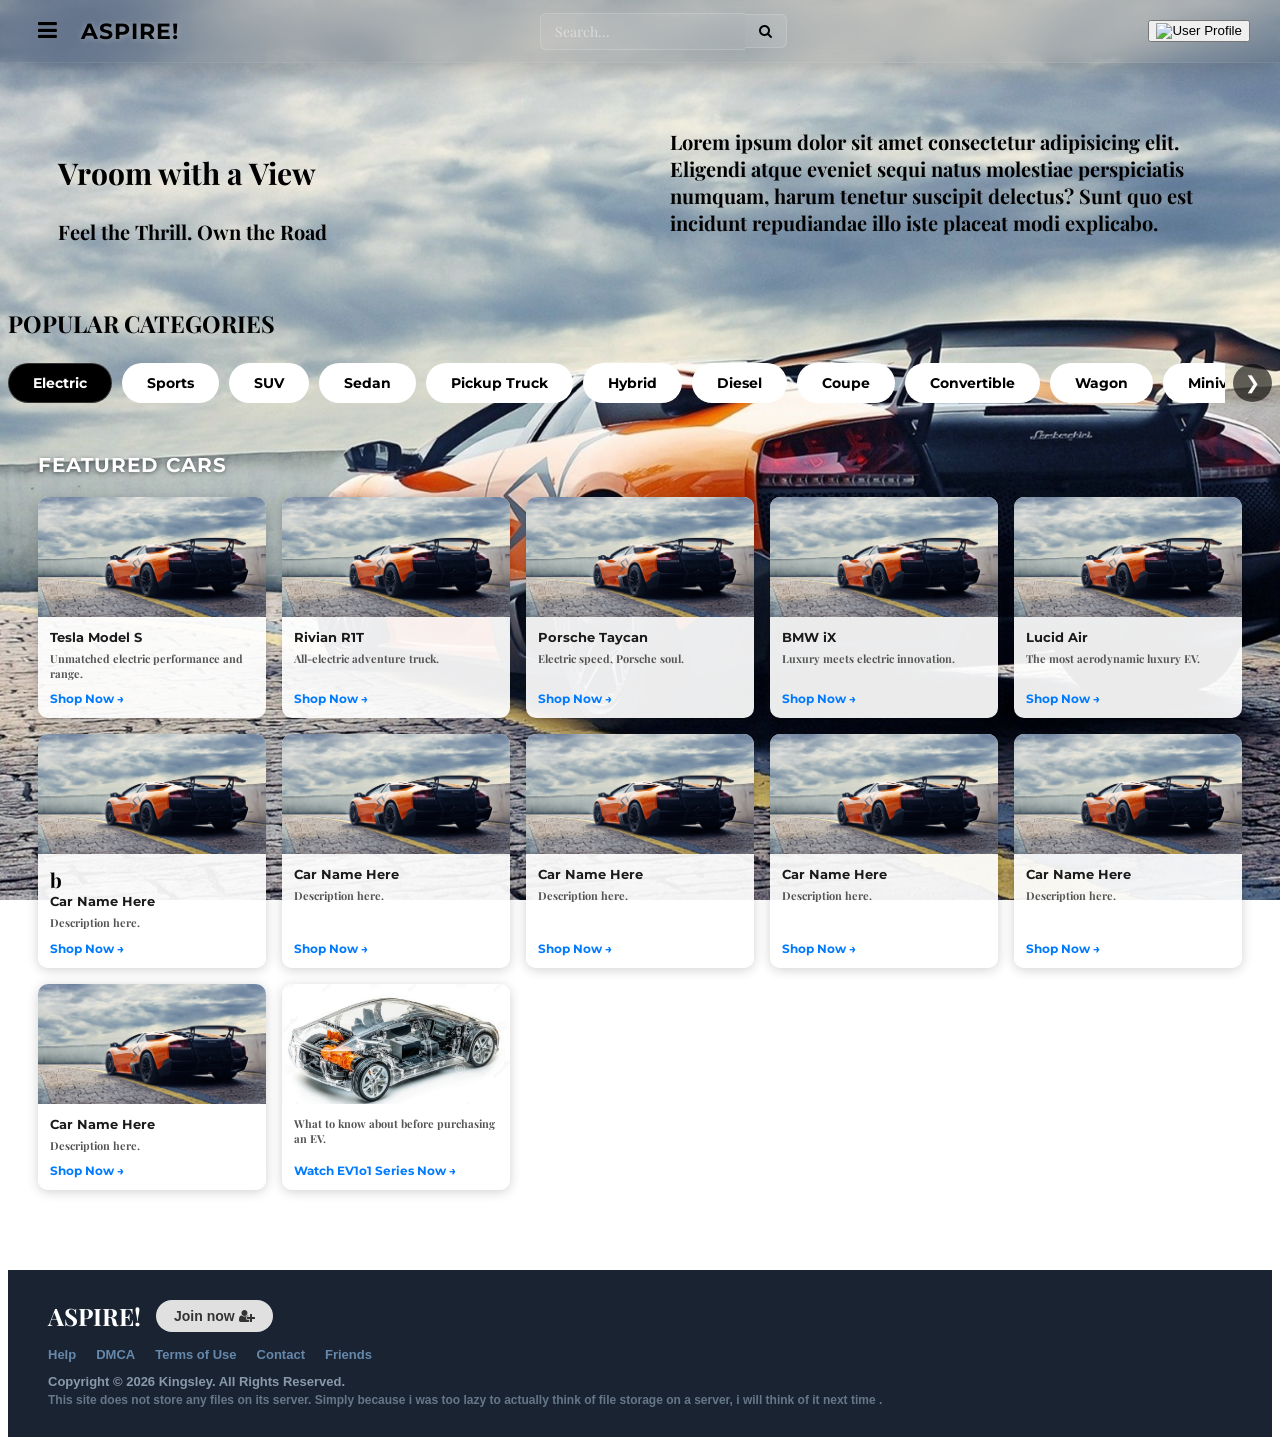
==== commit fe259501: "second commit" ====
--- a/index.html
+++ b/index.html
@@ -12,6 +12,8 @@
     rel="stylesheet">
   <link rel="stylesheet" href="styles.css">
 </head>
+
+<body class="index-body">
 
   <!-- Navigation Bar -->
   <nav class="navbar" id="navbar">
@@ -83,7 +85,6 @@
     </div>
   </div>
 
-  </div>
 
   <!--Popular Categories-->
   <section class="spark-section hero">
--- a/styles.css
+++ b/styles.css
@@ -110,9 +110,10 @@
   border-radius: 6px;
   transition: background 0.2s ease, transform 0.15s ease;
 }
+
 .account-menu {
   display: flex;
-  
+
 }
 
 .login-button:hover {
@@ -148,6 +149,8 @@
 .container {
   display: flex;
   gap: 20px;
+  margin-top: 30px;
+  padding: 0 30px;
 }
 
 .box {
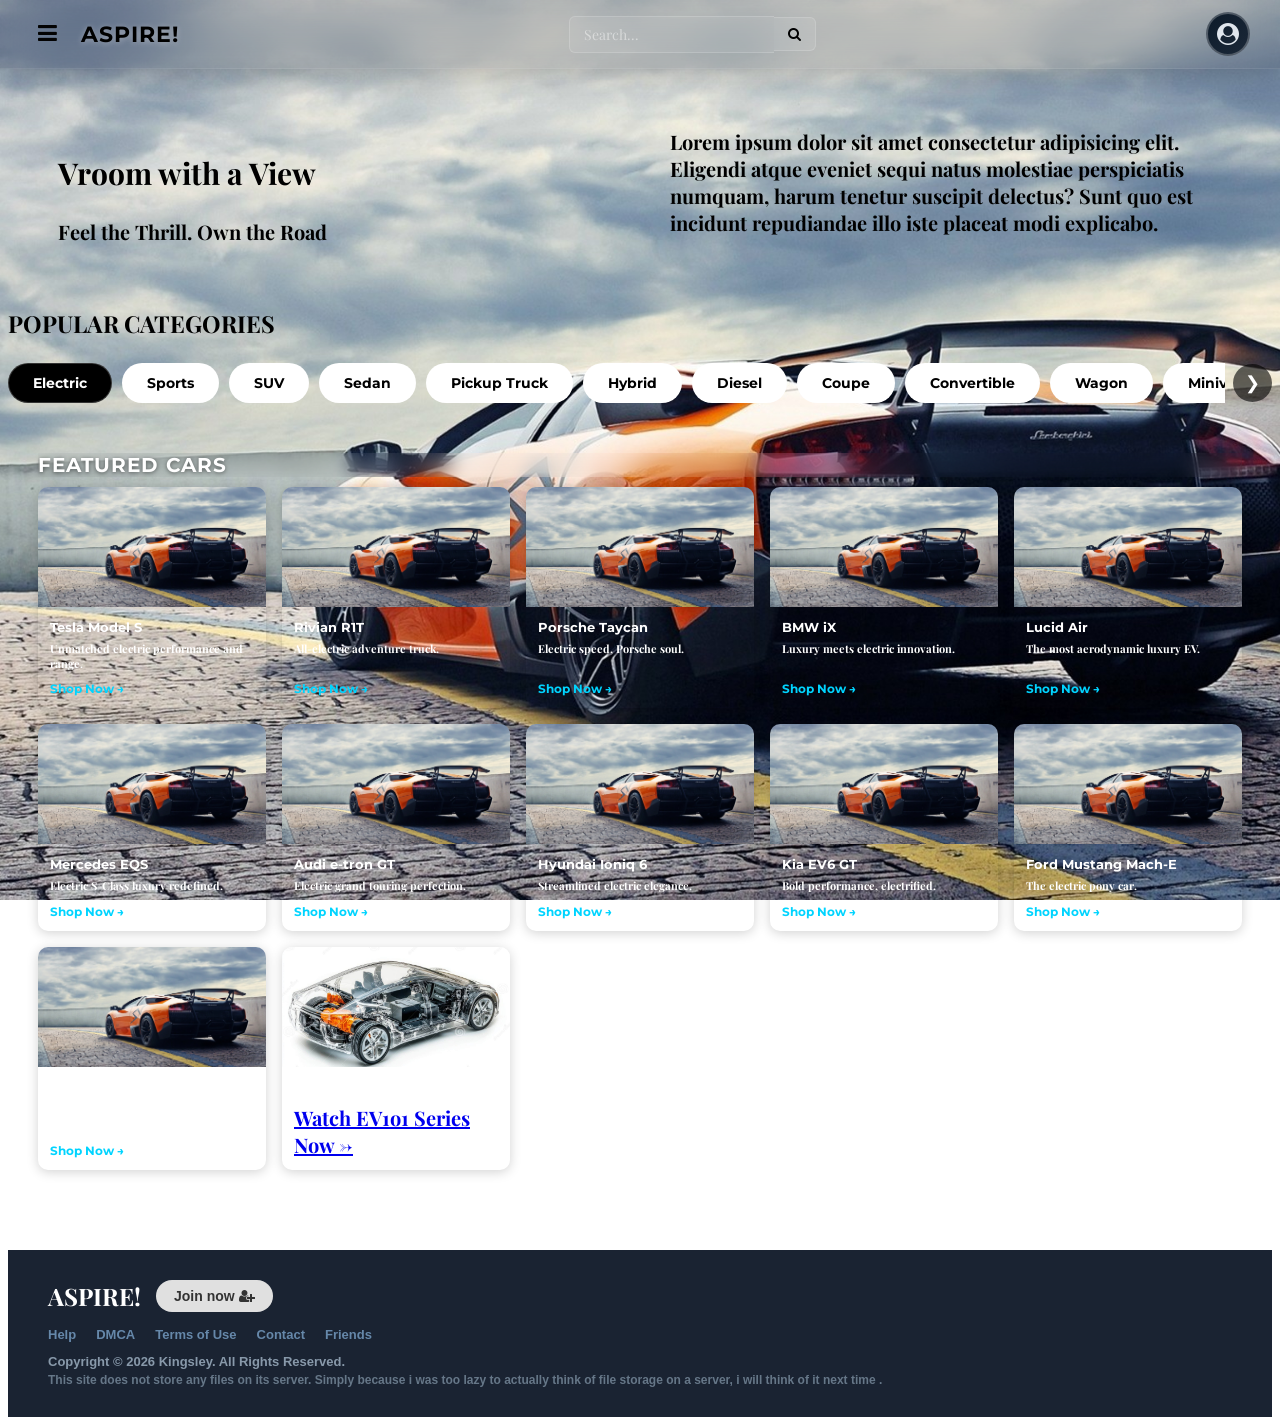
==== commit d9eba115: "feat: Add VS Code Live Server port setting and adjust homepage layout and styling." ====
--- a/index.html
+++ b/index.html
@@ -34,7 +34,7 @@
               <li><a href="#">Legal</a></li>
               <li><a href="#">Privacy Policy</a></li>
               <li><a href="#">Terms of Service</a></li>
-              <li><a href="#">Contact Us</a></li>
+              <li><a href="contact.html">Contact Us</a></li>
               <li><a href="#">Cookie Settings</a></li>
               <li><a href="#">Cookie Policy</a></li>
             </ul>
@@ -45,34 +45,47 @@
     </div>
 
     <!-- Right: Search + Auth buttons -->
-       <form action="/search_results.html" method="get" class="search-form">
-        <input type="text" id="site-search" name="q" placeholder="Search...">
-        <button type="submit"><i class="fa fa-search"></i></button>
-      </form>
-      <!-- <button class="login-button"><a href="login.html"></a>login</button>
+    <form action="/search_results.html" method="get" class="search-form">
+      <input type="text" id="site-search" name="q" placeholder="Search...">
+      <button type="submit"><i class="fa fa-search"></i></button>
+    </form>
+    <!-- <button class="login-button"><a href="login.html"></a>login</button>
       <button class="register-button">Register</button> -->
     <div class="navbar-right">
-      <div class="account-menu">
-        <button class="avatar-btn">
-          <img src="your-avatar.jpg" alt="User Profile">
+      <div class="account-menu" id="accountMenu">
+        <button class="avatar-btn" id="avatarBtn" onclick="toggleAccountMenu()">
+          <i class="fa fa-user-circle"></i>
         </button>
-        <div class="dropdown-content">
-        <div class="user-info">
-          <strong>Guest</strong>
-          <p>Welcome!</p>
-        </div>
-        <hr>
-        <a href="/login">Log In</a>
-        <a href="/signup" class="highlight">Create Account</a>
-      </div>
-    
-    </div>
-  </div>
-      
+        <div class="account-dropdown" id="accountDropdown">
+          <div class="account-dropdown-header">
+            <div class="account-avatar-lg">
+              <i class="fa fa-user"></i>
+            </div>
+            <p class="account-greeting">Welcome, Driver</p>
+            <span class="account-subtext">Sign in to unlock your garage</span>
+          </div>
+          <div class="account-dropdown-divider"></div>
+          <div class="account-dropdown-actions">
+            <a href="login.html" class="account-login-btn">
+              <i class="fa fa-sign-in"></i> Log In
+            </a>
+            <a href="register.html" class="account-register-btn">
+              <i class="fa fa-rocket"></i> Register
+            </a>
+          </div>
+          <div class="account-dropdown-footer">
+            <span><i class="fa fa-lock"></i> Secure & Encrypted</span>
+          </div>
+        </div>
+      </div>
+    </div>
+
   </nav>
   <div class="container">
     <div class="box">
-      <p><h2>Vroom with a View</h2></p>
+      <p>
+      <h2>Vroom with a View</h2>
+      </p>
       <p>Feel the Thrill. Own the Road</p>
       <div class="image-container">
         <!-- <img src="images/Tai Long.jpg" alt="Description of the image"> -->
@@ -123,101 +136,138 @@
 
     <!-- Electric -->
     <div class="car-cards-grid" data-category="electric">
-      <div class="car-card">
+      <div class="car-card" data-car-name="Tesla Model S" data-car-img="images/car3.jpg"
+        data-car-desc="The Tesla Model S redefines electric luxury with its sleek design, blistering acceleration, and industry-leading range. Featuring a minimalist interior with a 17-inch touchscreen, over-the-air updates, and Autopilot capabilities."
+        data-car-price="$79,990" data-car-range="405 mi" data-car-speed="0-60 in 1.99s" data-car-drive="AWD Dual Motor"
+        data-car-seats="5" data-car-year="2025" data-car-hp="1,020 hp">
         <div class="car-card-img"><img src="images/car3.jpg" alt="Electric 1"></div>
         <div class="car-card-body">
           <h4 contenteditable="false">Tesla Model S</h4>
-          <p contenteditable="false">Unmatched electric performance and range.</p><a href="#" class="shop-now-link">Shop
-            Now &rarr;</a>
-        </div>
-      </div>
-      <div class="car-card">
+          <p contenteditable="false">Unmatched electric performance and range.</p>
+          <a href="#" class="shop-now-link" onclick="openCarModal(this); return false;">Shop Now &rarr;</a>
+        </div>
+      </div>
+      <div class="car-card" data-car-name="Rivian R1T" data-car-img="images/car3.jpg"
+        data-car-desc="The Rivian R1T is the world's first electric adventure truck, combining rugged off-road capability with zero emissions. Features a unique gear tunnel, quad-motor AWD, and a premium interior built for explorers."
+        data-car-price="$73,000" data-car-range="328 mi" data-car-speed="0-60 in 3.0s" data-car-drive="AWD Quad Motor"
+        data-car-seats="5" data-car-year="2025" data-car-hp="835 hp">
         <div class="car-card-img"><img src="images/car3.jpg" alt="Electric 2"></div>
         <div class="car-card-body">
           <h4 contenteditable="false">Rivian R1T</h4>
-          <p contenteditable="false">All-electric adventure truck.</p><a href="#" class="shop-now-link">Shop Now
-            &rarr;</a>
-        </div>
-      </div>
-      <div class="car-card">
+          <p contenteditable="false">All-electric adventure truck.</p>
+          <a href="#" class="shop-now-link" onclick="openCarModal(this); return false;">Shop Now &rarr;</a>
+        </div>
+      </div>
+      <div class="car-card" data-car-name="Porsche Taycan" data-car-img="images/car3.jpg"
+        data-car-desc="The Porsche Taycan brings legendary Porsche performance into the electric era. With its stunning design, precise handling, two-speed transmission, and up to 800V architecture for ultra-fast charging."
+        data-car-price="$92,900" data-car-range="246 mi" data-car-speed="0-60 in 2.4s" data-car-drive="AWD Dual Motor"
+        data-car-seats="4" data-car-year="2025" data-car-hp="750 hp">
         <div class="car-card-img"><img src="images/car3.jpg" alt="Electric 3"></div>
         <div class="car-card-body">
           <h4 contenteditable="false">Porsche Taycan</h4>
-          <p contenteditable="false">Electric speed, Porsche soul.</p><a href="#" class="shop-now-link">Shop Now
-            &rarr;</a>
-        </div>
-      </div>
-      <div class="car-card">
+          <p contenteditable="false">Electric speed, Porsche soul.</p>
+          <a href="#" class="shop-now-link" onclick="openCarModal(this); return false;">Shop Now &rarr;</a>
+        </div>
+      </div>
+      <div class="car-card" data-car-name="BMW iX" data-car-img="images/car3.jpg"
+        data-car-desc="The BMW iX is a bold statement in electric luxury SUV design. Featuring a spacious lounge-like interior, advanced iDrive 8 system, sustainable materials, and effortless electric driving dynamics."
+        data-car-price="$87,100" data-car-range="324 mi" data-car-speed="0-60 in 3.6s" data-car-drive="AWD Dual Motor"
+        data-car-seats="5" data-car-year="2025" data-car-hp="516 hp">
         <div class="car-card-img"><img src="images/car3.jpg" alt="Electric 4"></div>
-          <div class="car-card-body">
+        <div class="car-card-body">
           <h4 contenteditable="false">BMW iX</h4>
-          <p contenteditable="false">Luxury meets electric innovation.</p><a href="#" class="shop-now-link">Shop Now
-            &rarr;</a>
-        </div>
-      </div>
-      <div class="car-card">
+          <p contenteditable="false">Luxury meets electric innovation.</p>
+          <a href="#" class="shop-now-link" onclick="openCarModal(this); return false;">Shop Now &rarr;</a>
+        </div>
+      </div>
+      <div class="car-card" data-car-name="Lucid Air" data-car-img="images/car3.jpg"
+        data-car-desc="The Lucid Air is the most aerodynamic luxury EV ever made, offering an astounding 516-mile range. Its spacious Glass Canopy roof, 34-inch curved display, and DreamDrive Pro ADAS set new standards."
+        data-car-price="$87,400" data-car-range="516 mi" data-car-speed="0-60 in 1.89s" data-car-drive="AWD Dual Motor"
+        data-car-seats="5" data-car-year="2025" data-car-hp="1,234 hp">
         <div class="car-card-img"><img src="images/car3.jpg" alt="Electric 5"></div>
-          <div class="car-card-body">
+        <div class="car-card-body">
           <h4 contenteditable="false">Lucid Air</h4>
-          <p contenteditable="false">The most aerodynamic luxury EV.</p><a href="#" class="shop-now-link">Shop Now
-            &rarr;</a>
-        </div>
-      </div>
-      <div class="car-card">
-       <div class="car-card-img"><img src="images/car3.jpg" alt="Electric 6"></div>
-        <div class="car-card-body">b
-        <h4 contenteditable="false">Car Name Here</h4>
-       <p contenteditable="false">Description here.</p>
-       <a href="#" class="shop-now-link">Shop Now &rarr;</a>
-      </div>
-      </div>
-      <div class="car-card">
-       <div class="car-card-img"><img src="images/car3.jpg" alt="Electric 7"></div>
-        <div class="car-card-body">
-        <h4 contenteditable="false">Car Name Here</h4>
-       <p contenteditable="false">Description here.</p>
-       <a href="#" class="shop-now-link">Shop Now &rarr;</a>
-      </div>
-      </div>
-      <div class="car-card">
-       <div class="car-card-img"><img src="images/car3.jpg" alt="Electric 8"></div>
-        <div class="car-card-body">
-        <h4 contenteditable="false">Car Name Here</h4>
-       <p contenteditable="false">Description here.</p>
-       <a href="#" class="shop-now-link">Shop Now &rarr;</a>
-      </div>
-      </div>
-      <div class="car-card">
-       <div class="car-card-img"><img src="images/car3.jpg" alt="Electric 9"></div>
-        <div class="car-card-body">
-        <h4 contenteditable="false">Car Name Here</h4>
-       <p contenteditable="false">Description here.</p>
-       <a href="#" class="shop-now-link">Shop Now &rarr;</a>
-      </div>
-      </div>
-      <div class="car-card">
-       <div class="car-card-img"><img src="images/car3.jpg" alt="Electric 10"></div>
-        <div class="car-card-body">
-        <h4 contenteditable="false">Car Name Here</h4>
-        <p contenteditable="false">Description here.</p><a href="#" class="shop-now-link">Shop Now &rarr;</a>
-      </div>
-      </div>
-       <div class="car-card">
-       <div class="car-card-img"><img src="images/car3.jpg" alt="Electric 11"></div>
-        <div class="car-card-body">
-        <h4 contenteditable="false">Car Name Here</h4>
-        <p contenteditable="false">Description here.</p><a href="#" class="shop-now-link">Shop Now &rarr;</a>
-      </div>
-      </div>
-       <div class="car-card">
-       <div class="car-card-img"><img src="images/figure.jpg" alt="Electric 12"></div>
-        <div class="car-card-body">
-        <!-- <h4 contenteditable="false">Car Name Here</h4> -->
-        <p contenteditable="false"><strong >What to know about before purchasing an EV.</strong></p><a href="#" class="shop-now-link">Watch EV1o1 Series Now &rarr;</a>
-      </div>
-      </div>
-
-      </div> <!-- end of electric grid -->
+          <p contenteditable="false">The most aerodynamic luxury EV.</p>
+          <a href="#" class="shop-now-link" onclick="openCarModal(this); return false;">Shop Now &rarr;</a>
+        </div>
+      </div>
+      <div class="car-card" data-car-name="Mercedes EQS" data-car-img="images/car3.jpg"
+        data-car-desc="The Mercedes EQS is the electric flagship of Mercedes-Benz, combining S-Class luxury with zero emissions. Features the revolutionary Hyperscreen dashboard, whisper-quiet cabin, and innovative rear-axle steering."
+        data-car-price="$104,400" data-car-range="350 mi" data-car-speed="0-60 in 3.4s" data-car-drive="AWD Dual Motor"
+        data-car-seats="5" data-car-year="2025" data-car-hp="649 hp">
+        <div class="car-card-img"><img src="images/car3.jpg" alt="Electric 6"></div>
+        <div class="car-card-body">
+          <h4 contenteditable="false">Mercedes EQS</h4>
+          <p contenteditable="false">Electric S-Class luxury redefined.</p>
+          <a href="#" class="shop-now-link" onclick="openCarModal(this); return false;">Shop Now &rarr;</a>
+        </div>
+      </div>
+      <div class="car-card" data-car-name="Audi e-tron GT" data-car-img="images/car3.jpg"
+        data-car-desc="The Audi e-tron GT is a breathtaking electric grand tourer that combines Audi's design heritage with futuristic performance. Built on the same J1 platform as the Porsche Taycan, it delivers thrilling dynamics."
+        data-car-price="$106,500" data-car-range="238 mi" data-car-speed="0-60 in 3.1s" data-car-drive="AWD Quattro"
+        data-car-seats="4" data-car-year="2025" data-car-hp="637 hp">
+        <div class="car-card-img"><img src="images/car3.jpg" alt="Electric 7"></div>
+        <div class="car-card-body">
+          <h4 contenteditable="false">Audi e-tron GT</h4>
+          <p contenteditable="false">Electric grand touring perfection.</p>
+          <a href="#" class="shop-now-link" onclick="openCarModal(this); return false;">Shop Now &rarr;</a>
+        </div>
+      </div>
+      <div class="car-card" data-car-name="Hyundai Ioniq 6" data-car-img="images/car3.jpg"
+        data-car-desc="The Hyundai Ioniq 6 is a stunning streamliner EV with one of the lowest drag coefficients in its class. Offering 800V ultra-fast charging, a pixel-themed design, and spacious interior at an incredible value."
+        data-car-price="$42,450" data-car-range="361 mi" data-car-speed="0-60 in 5.0s" data-car-drive="RWD / AWD"
+        data-car-seats="5" data-car-year="2025" data-car-hp="320 hp">
+        <div class="car-card-img"><img src="images/car3.jpg" alt="Electric 8"></div>
+        <div class="car-card-body">
+          <h4 contenteditable="false">Hyundai Ioniq 6</h4>
+          <p contenteditable="false">Streamlined electric elegance.</p>
+          <a href="#" class="shop-now-link" onclick="openCarModal(this); return false;">Shop Now &rarr;</a>
+        </div>
+      </div>
+      <div class="car-card" data-car-name="Kia EV6 GT" data-car-img="images/car3.jpg"
+        data-car-desc="The Kia EV6 GT is a performance-focused electric crossover with a bold design language. Featuring 800V architecture, vehicle-to-load capability, and a driver-focused cockpit with dual curved displays."
+        data-car-price="$56,900" data-car-range="206 mi" data-car-speed="0-60 in 3.4s" data-car-drive="AWD Dual Motor"
+        data-car-seats="5" data-car-year="2025" data-car-hp="576 hp">
+        <div class="car-card-img"><img src="images/car3.jpg" alt="Electric 9"></div>
+        <div class="car-card-body">
+          <h4 contenteditable="false">Kia EV6 GT</h4>
+          <p contenteditable="false">Bold performance, electrified.</p>
+          <a href="#" class="shop-now-link" onclick="openCarModal(this); return false;">Shop Now &rarr;</a>
+        </div>
+      </div>
+      <div class="car-card" data-car-name="Ford Mustang Mach-E" data-car-img="images/car3.jpg"
+        data-car-desc="The Ford Mustang Mach-E brings pony car attitude to the electric SUV segment. With its muscular design, impressive range, BlueCruise hands-free driving, and Ford's legendary performance heritage."
+        data-car-price="$44,995" data-car-range="312 mi" data-car-speed="0-60 in 3.5s" data-car-drive="AWD / RWD"
+        data-car-seats="5" data-car-year="2025" data-car-hp="480 hp">
+        <div class="car-card-img"><img src="images/car3.jpg" alt="Electric 10"></div>
+        <div class="car-card-body">
+          <h4 contenteditable="false">Ford Mustang Mach-E</h4>
+          <p contenteditable="false">The electric pony car.</p>
+          <a href="#" class="shop-now-link" onclick="openCarModal(this); return false;">Shop Now &rarr;</a>
+        </div>
+      </div>
+      <div class="car-card" data-car-name="Volkswagen ID.4" data-car-img="images/car3.jpg"
+        data-car-desc="The Volkswagen ID.4 is a practical and spacious electric SUV designed for everyday driving. With a clean design, intuitive infotainment, and excellent value, it makes EV ownership accessible to all."
+        data-car-price="$39,735" data-car-range="275 mi" data-car-speed="0-60 in 5.4s" data-car-drive="AWD / RWD"
+        data-car-seats="5" data-car-year="2025" data-car-hp="295 hp">
+        <div class="car-card-img"><img src="images/car3.jpg" alt="Electric 11"></div>
+        <div class="car-card-body">
+          <h4 contenteditable="false">Volkswagen ID.4</h4>
+          <p contenteditable="false">Everyday electric for everyone.</p>
+          <a href="#" class="shop-now-link" onclick="openCarModal(this); return false;">Shop Now &rarr;</a>
+        </div>
+      </div>
+      <div class="car-card">
+        <div class="car-card-img"><img src="images/figure.jpg" alt="Electric 12"></div>
+        <div class="car-card-body">
+          <p contenteditable="false"><strong>What to know before purchasing an EV.</strong></p><a href="#"
+            class="shop-now-link"><a
+              href=https://www.youtube.com/watch?v=ZvpRGLPgSAE&pp=ygUNRVYgMTAxIHNlcmllc9IHCQnDCgGHKiGM7w%3D%3D">Watch
+              EV1o1 Series Now &rarr;</a>
+        </div>
+      </div>
+
+    </div> <!-- end of electric grid -->
 
     </div>
 
@@ -228,7 +278,7 @@
         <div class="car-card-body">
           <h4 contenteditable="false">Nissan GT-R R35</h4>
           <p contenteditable="false">Raw power meets precision.</p><a href="#" class="shop-now-link">Shop Now &rarr;</a>
-        </div>
+        </div>.
       </div>
       <div class="car-card">
         <div class="car-card-img"><img src="images/gtr5.jpg" alt="Sports 2"></div>
@@ -293,47 +343,47 @@
       </div>
       <div class="car-card">
         <div class="car-card-img"><img src="images/gtr5.jpg" alt="Sports 10"></div>
-         <div class="car-card-body">
+        <div class="car-card-body">
           <h4 contenteditable="false">Chevrolet Corvette</h4>
           <p contenteditable="false">American muscle, mid-engine.</p><a href="#" class="shop-now-link">Shop Now
             &rarr;</a>
         </div>
       </div>
-       <div class="car-card">
+      <div class="car-card">
         <div class="car-card-img"><img src="images/gtr5.jpg" alt="Sports 11"></div>
-         <div class="car-card-body">
+        <div class="car-card-body">
           <h4 contenteditable="false">Chevrolet Corvette</h4>
           <p contenteditable="false">American muscle, mid-engine.</p><a href="#" class="shop-now-link">Shop Now
             &rarr;</a>
         </div>
       </div>
-       <div class="car-card">
+      <div class="car-card">
         <div class="car-card-img"><img src="images/gtr5.jpg" alt="Sports 12"></div>
-         <div class="car-card-body">
+        <div class="car-card-body">
           <h4 contenteditable="false">Chevrolet Corvette</h4>
           <p contenteditable="false">American muscle, mid-engine.</p><a href="#" class="shop-now-link">Shop Now
             &rarr;</a>
         </div>
       </div>
-       <div class="car-card">
+      <div class="car-card">
         <div class="car-card-img"><img src="images/gtr5.jpg" alt="Sports 13"></div>
-         <div class="car-card-body">
+        <div class="car-card-body">
           <h4 contenteditable="false">Chevrolet Corvette</h4>
           <p contenteditable="false">American muscle, mid-engine.</p><a href="#" class="shop-now-link">Shop Now
             &rarr;</a>
         </div>
       </div>
-       <div class="car-card">
+      <div class="car-card">
         <div class="car-card-img"><img src="images/gtr5.jpg" alt="Sports 14"></div>
-         <div class="car-card-body">
+        <div class="car-card-body">
           <h4 contenteditable="false">Chevrolet Corvette</h4>
           <p contenteditable="false">American muscle, mid-engine.</p><a href="#" class="shop-now-link">Shop Now
             &rarr;</a>
         </div>
       </div>
-       <div class="car-card">
+      <div class="car-card">
         <div class="car-card-img"><img src="images/gtr5.jpg" alt="Sports 15"></div>
-         <div class="car-card-body">
+        <div class="car-card-body">
           <h4 contenteditable="false">Chevrolet Corvette</h4>
           <p contenteditable="false">American muscle, mid-engine.</p><a href="#" class="shop-now-link">Shop Now
             &rarr;</a>
@@ -348,7 +398,8 @@
         <div class="car-card-img"><img src="images/car5.jpg" alt="SUV 1"></div>
         <div class="car-card-body">
           <h4 contenteditable="false">Range Rover Sport</h4>
-          <p contenteditable="false">Luxury off-road capability.</p><a href="#" class="shop-now-link">Shop Now &rarr;</a>
+          <p contenteditable="false">Luxury off-road capability.</p><a href="#" class="shop-now-link">Shop Now
+            &rarr;</a>
         </div>
       </div>
       <div class="car-card">
@@ -379,78 +430,78 @@
           <p contenteditable="false">Sports car meets SUV.</p><a href="#" class="shop-now-link">Shop Now &rarr;</a>
         </div>
       </div>
-       <div class="car-card">
+      <div class="car-card">
         <div class="car-card-img"><img src="images/car5.jpg" alt="SUV 6"></div>
         <div class="car-card-body">
           <h4 contenteditable="false">Porsche Cayenne</h4>
           <p contenteditable="false">Sports car meets SUV.</p><a href="#" class="shop-now-link">Shop Now &rarr;</a>
         </div>
       </div>
-       <div class="car-card">
+      <div class="car-card">
         <div class="car-card-img"><img src="images/car5.jpg" alt="SUV 7"></div>
         <div class="car-card-body">
           <h4 contenteditable="false">Porsche Cayenne</h4>
           <p contenteditable="false">Sports car meets SUV.</p><a href="#" class="shop-now-link">Shop Now &rarr;</a>
         </div>
       </div>
-       <div class="car-card">
+      <div class="car-card">
         <div class="car-card-img"><img src="images/car5.jpg" alt="SUV 8"></div>
         <div class="car-card-body">
           <h4 contenteditable="false">Porsche Cayenne</h4>
           <p contenteditable="false">Sports car meets SUV.</p><a href="#" class="shop-now-link">Shop Now &rarr;</a>
         </div>
       </div>
-       <div class="car-card">
+      <div class="car-card">
         <div class="car-card-img"><img src="images/car5.jpg" alt="SUV 9"></div>
         <div class="car-card-body">
           <h4 contenteditable="false">Porsche Cayenne</h4>
           <p contenteditable="false">Sports car meets SUV.</p><a href="#" class="shop-now-link">Shop Now &rarr;</a>
         </div>
       </div>
-       <div class="car-card">
+      <div class="car-card">
         <div class="car-card-img"><img src="images/car5.jpg" alt="SUV 10"></div>
         <div class="car-card-body">
           <h4 contenteditable="false">Porsche Cayenne</h4>
           <p contenteditable="false">Sports car meets SUV.</p><a href="#" class="shop-now-link">Shop Now &rarr;</a>
         </div>
       </div>
-        <div class="car-card">
+      <div class="car-card">
         <div class="car-card-img"><img src="images/car5.jpg" alt="SUV 11"></div>
         <div class="car-card-body">
           <h4 contenteditable="false">Porsche Cayenne</h4>
           <p contenteditable="false">Sports car meets SUV.</p><a href="#" class="shop-now-link">Shop Now &rarr;</a>
         </div>
       </div>
-        <div class="car-card">
+      <div class="car-card">
         <div class="car-card-img"><img src="images/car5.jpg" alt="SUV 12"></div>
         <div class="car-card-body">
           <h4 contenteditable="false">Porsche Cayenne</h4>
           <p contenteditable="false">Sports car meets SUV.</p><a href="#" class="shop-now-link">Shop Now &rarr;</a>
         </div>
       </div>
-        <div class="car-card">
+      <div class="car-card">
         <div class="car-card-img"><img src="images/car5.jpg" alt="SUV 13"></div>
         <div class="car-card-body">
           <h4 contenteditable="false">Porsche Cayenne</h4>
           <p contenteditable="false">Sports car meets SUV.</p><a href="#" class="shop-now-link">Shop Now &rarr;</a>
         </div>
       </div>
-        <div class="car-card">
+      <div class="car-card">
         <div class="car-card-img"><img src="images/car5.jpg" alt="SUV 14"></div>
         <div class="car-card-body">
           <h4 contenteditable="false">Porsche Cayenne</h4>
           <p contenteditable="false">Sports car meets SUV.</p><a href="#" class="shop-now-link">Shop Now &rarr;</a>
         </div>
       </div>
-        <div class="car-card">
+      <div class="car-card">
         <div class="car-card-img"><img src="images/car5.jpg" alt="SUV 15"></div>
         <div class="car-card-body">
           <h4 contenteditable="false">Porsche Cayenne</h4>
           <p contenteditable="false">Sports car meets SUV.</p><a href="#" class="shop-now-link">Shop Now &rarr;</a>
         </div>
       </div>
-      
-     </div> <!--end of suv grid -->
+
+    </div> <!--end of suv grid -->
 
     <!-- Sedan -->
     <div class="car-cards-grid" data-category="sedan" style="display:none;">
@@ -486,7 +537,8 @@
         <div class="car-card-img"><img src="images/car3.jpg" alt="Sedan 5"></div>
         <div class="car-card-body">
           <h4 contenteditable="false">Genesis G70</h4>
-          <p contenteditable="false">The new standard in sedans.</p><a href="#" class="shop-now-link">Shop Now &rarr;</a>
+          <p contenteditable="false">The new standard in sedans.</p><a href="#" class="shop-now-link">Shop Now
+            &rarr;</a>
         </div>
       </div>
     </div>
@@ -557,7 +609,8 @@
         <div class="car-card-img"><img src="images/car3.jpg" alt="Hybrid 4"></div>
         <div class="car-card-body">
           <h4 contenteditable="false">Volvo XC90 Recharge</h4>
-          <p contenteditable="false">Scandinavian hybrid luxury.</p><a href="#" class="shop-now-link">Shop Now &rarr;</a>
+          <p contenteditable="false">Scandinavian hybrid luxury.</p><a href="#" class="shop-now-link">Shop Now
+            &rarr;</a>
         </div>
       </div>
       <div class="car-card">
@@ -630,7 +683,8 @@
         <div class="car-card-img"><img src="images/gtr3.jpg" alt="Coupe 3"></div>
         <div class="car-card-body">
           <h4 contenteditable="false">Audi RS5</h4>
-          <p contenteditable="false">Quattro grip, coupe beauty.</p><a href="#" class="shop-now-link">Shop Now &rarr;</a>
+          <p contenteditable="false">Quattro grip, coupe beauty.</p><a href="#" class="shop-now-link">Shop Now
+            &rarr;</a>
         </div>
       </div>
       <div class="car-card">
@@ -973,7 +1027,7 @@
       <a href="#">Help</a>
       <a href="#">DMCA</a>
       <a href="#">Terms of Use</a>
-      <a href="#">Contact</a>
+      <a href="contact.html">Contact</a>
       <a href="#">Friends</a>
     </div>
     <p class="footer-copyright">Copyright &copy; 2026 Kingsley. All Rights Reserved.</p>
@@ -982,6 +1036,70 @@
       file storage on a server, i will think of it next time .</p>
   </footer>
 
+  <!-- Car Detail Modal -->
+  <div class="car-modal-overlay" id="carModalOverlay" onclick="closeCarModal()">
+    <div class="car-modal" onclick="event.stopPropagation()">
+      <button class="car-modal-close" onclick="closeCarModal()">&times;</button>
+      <div class="car-modal-hero">
+        <img id="modalCarImg" src="" alt="Car Image">
+        <div class="car-modal-hero-overlay">
+          <span class="car-modal-badge"><i class="fa fa-bolt"></i> Electric</span>
+        </div>
+      </div>
+      <div class="car-modal-content">
+        <div class="car-modal-header">
+          <h2 id="modalCarName"></h2>
+          <span class="car-modal-price" id="modalCarPrice"></span>
+        </div>
+        <p class="car-modal-desc" id="modalCarDesc"></p>
+        <div class="car-modal-specs">
+          <div class="car-modal-spec">
+            <i class="fa fa-road"></i>
+            <span class="spec-value" id="modalCarRange"></span>
+            <span class="spec-label">Range</span>
+          </div>
+          <div class="car-modal-spec">
+            <i class="fa fa-tachometer"></i>
+            <span class="spec-value" id="modalCarSpeed"></span>
+            <span class="spec-label">Acceleration</span>
+          </div>
+          <div class="car-modal-spec">
+            <i class="fa fa-flash"></i>
+            <span class="spec-value" id="modalCarHp"></span>
+            <span class="spec-label">Horsepower</span>
+          </div>
+          <div class="car-modal-spec">
+            <i class="fa fa-cogs"></i>
+            <span class="spec-value" id="modalCarDrive"></span>
+            <span class="spec-label">Drivetrain</span>
+          </div>
+          <div class="car-modal-spec">
+            <i class="fa fa-users"></i>
+            <span class="spec-value" id="modalCarSeats"></span>
+            <span class="spec-label">Seats</span>
+          </div>
+          <div class="car-modal-spec">
+            <i class="fa fa-calendar"></i>
+            <span class="spec-value" id="modalCarYear"></span>
+            <span class="spec-label">Model Year</span>
+          </div>
+        </div>
+        <div class="car-modal-actions">
+          <button class="car-modal-save-btn" id="modalSaveBtn" onclick="toggleSaveCar()">
+            <i class="fa fa-heart-o" id="modalSaveIcon"></i> Save to Garage
+          </button>
+          <button class="car-modal-buy-btn"
+            onclick="alert('Thank you for your interest! A representative will contact you shortly.')">
+            <i class="fa fa-car"></i> Request Purchase
+          </button>
+        </div>
+      </div>
+    </div>
+  </div>
+
+  <!-- Toast notification -->
+  <div class="car-toast" id="carToast"></div>
+
   <script src="script.js"></script>
 
 </body>
--- a/styles.css
+++ b/styles.css
@@ -40,7 +40,7 @@
   font-family: 'Montserrat', sans-serif;
   font-size: 22px;
   font-weight: 700;
-  color: rgb(0, 0, 0);
+  color: black;
   margin: 0;
   letter-spacing: 1px;
   text-shadow: 0 1px 6px rgba(244, 241, 241, 0.4);
@@ -111,9 +111,214 @@
   transition: background 0.2s ease, transform 0.15s ease;
 }
 
+/* ===== Premium Avatar Dropdown ===== */
 .account-menu {
-  display: flex;
-
+  position: relative;
+}
+
+.avatar-btn {
+  width: 44px;
+  height: 44px;
+  border-radius: 50%;
+  border: 2px solid rgba(255, 255, 255, 0.25);
+  background: linear-gradient(135deg, #0d1b2a, #1b2838);
+  color: #e0e6ed;
+  font-size: 22px;
+  cursor: pointer;
+  display: flex;
+  align-items: center;
+  justify-content: center;
+  transition: all 0.3s ease;
+  box-shadow: 0 0 0 0 rgba(0, 123, 255, 0);
+  position: relative;
+  overflow: hidden;
+}
+
+.avatar-btn::before {
+  content: '';
+  position: absolute;
+  inset: -2px;
+  border-radius: 50%;
+  background: conic-gradient(from 0deg, #007bff, #00d4ff, #007bff);
+  z-index: -1;
+  opacity: 0;
+  transition: opacity 0.3s ease;
+}
+
+.avatar-btn:hover {
+  border-color: rgba(0, 123, 255, 0.6);
+  color: #ffffff;
+  transform: scale(1.08);
+  box-shadow: 0 0 18px rgba(0, 123, 255, 0.35);
+}
+
+.avatar-btn:hover::before {
+  opacity: 1;
+}
+
+.avatar-btn.active {
+  border-color: #007bff;
+  box-shadow: 0 0 20px rgba(0, 123, 255, 0.45);
+  color: #ffffff;
+}
+
+/* Dropdown panel */
+.account-dropdown {
+  position: absolute;
+  top: 58px;
+  right: 0;
+  width: 280px;
+  background: linear-gradient(165deg, rgba(13, 27, 42, 0.97), rgba(27, 40, 56, 0.97));
+  backdrop-filter: blur(24px);
+  -webkit-backdrop-filter: blur(24px);
+  border: 1px solid rgba(255, 255, 255, 0.08);
+  border-radius: 16px;
+  box-shadow: 0 20px 60px rgba(0, 0, 0, 0.55), 0 0 40px rgba(0, 123, 255, 0.08);
+  padding: 0;
+  opacity: 0;
+  visibility: hidden;
+  transform: translateY(-12px) scale(0.96);
+  transition: all 0.35s cubic-bezier(0.23, 1, 0.32, 1);
+  z-index: 1002;
+  overflow: hidden;
+}
+
+.account-dropdown.open {
+  opacity: 1;
+  visibility: visible;
+  transform: translateY(0) scale(1);
+}
+
+/* Header section */
+.account-dropdown-header {
+  display: flex;
+  flex-direction: column;
+  align-items: center;
+  padding: 28px 24px 20px;
+  background: linear-gradient(180deg, rgba(0, 123, 255, 0.1) 0%, transparent 100%);
+}
+
+.account-avatar-lg {
+  width: 64px;
+  height: 64px;
+  border-radius: 50%;
+  background: linear-gradient(135deg, #007bff, #00d4ff);
+  display: flex;
+  align-items: center;
+  justify-content: center;
+  font-size: 28px;
+  color: #ffffff;
+  margin-bottom: 14px;
+  box-shadow: 0 4px 20px rgba(0, 123, 255, 0.4);
+  animation: avatar-pulse 3s ease-in-out infinite;
+}
+
+@keyframes avatar-pulse {
+
+  0%,
+  100% {
+    box-shadow: 0 4px 20px rgba(0, 123, 255, 0.4);
+  }
+
+  50% {
+    box-shadow: 0 4px 30px rgba(0, 123, 255, 0.65);
+  }
+}
+
+.account-greeting {
+  font-family: 'Montserrat', sans-serif;
+  font-size: 16px;
+  font-weight: 700;
+  color: #ffffff;
+  margin: 0 0 4px;
+  letter-spacing: 0.5px;
+}
+
+.account-subtext {
+  font-family: 'Playfair Display', serif;
+  font-size: 12px;
+  color: rgba(255, 255, 255, 0.45);
+  text-align: center;
+}
+
+/* Divider */
+.account-dropdown-divider {
+  height: 1px;
+  background: linear-gradient(90deg, transparent, rgba(0, 123, 255, 0.3), transparent);
+  margin: 0 20px;
+}
+
+/* Action buttons */
+.account-dropdown-actions {
+  padding: 20px 24px;
+  display: flex;
+  flex-direction: column;
+  gap: 12px;
+}
+
+.account-login-btn,
+.account-register-btn {
+  display: flex;
+  align-items: center;
+  justify-content: center;
+  gap: 10px;
+  padding: 12px 20px;
+  border-radius: 10px;
+  font-family: 'Montserrat', sans-serif;
+  font-size: 14px;
+  font-weight: 700;
+  text-decoration: none;
+  cursor: pointer;
+  transition: all 0.3s ease;
+  letter-spacing: 0.5px;
+}
+
+.account-login-btn {
+  background: linear-gradient(135deg, #007bff, #0056b3);
+  color: #ffffff;
+  border: none;
+  box-shadow: 0 4px 15px rgba(0, 123, 255, 0.3);
+}
+
+.account-login-btn:hover {
+  background: linear-gradient(135deg, #0090ff, #007bff);
+  transform: translateY(-2px);
+  box-shadow: 0 6px 25px rgba(0, 123, 255, 0.5);
+}
+
+.account-register-btn {
+  background: transparent;
+  color: #e0e6ed;
+  border: 1px solid rgba(255, 255, 255, 0.15);
+}
+
+.account-register-btn:hover {
+  background: rgba(255, 255, 255, 0.06);
+  border-color: rgba(0, 123, 255, 0.4);
+  color: #ffffff;
+  transform: translateY(-2px);
+}
+
+/* Footer */
+.account-dropdown-footer {
+  padding: 12px 24px;
+  text-align: center;
+  border-top: 1px solid rgba(255, 255, 255, 0.05);
+  background: rgba(0, 0, 0, 0.15);
+}
+
+.account-dropdown-footer span {
+  font-family: 'Playfair Display', serif;
+  font-size: 11px;
+  color: rgba(255, 255, 255, 0.3);
+  display: flex;
+  align-items: center;
+  justify-content: center;
+  gap: 6px;
+}
+
+.account-dropdown-footer .fa {
+  font-size: 10px;
 }
 
 .login-button:hover {
@@ -230,8 +435,9 @@
   font-family: 'Montserrat', sans-serif;
   font-size: 20px;
   font-weight: 700;
-  color: #fff;
-  margin-bottom: 20px;
+  backdrop-filter: blur(10px);
+  color: #ffffff;
+  margin-bottom: 10px;
   letter-spacing: 1px;
   text-shadow: 0 1px 4px rgba(0, 0, 0, 0.5);
 }
@@ -243,7 +449,7 @@
 }
 
 .car-card {
-  background: rgba(255, 255, 255, 0.92);
+  background: linear-gradient(rgba(13, 27, 42, 0.95));
   border-radius: 10px;
   overflow: hidden;
   box-shadow: 0 2px 12px rgba(0, 0, 0, 0.18);
@@ -281,14 +487,14 @@
   font-size: 13px;
   font-weight: 700;
   margin: 0 0 6px 0;
-  color: #1a1a1a;
+  color: white;
   outline: none;
 }
 
 .car-card-body p {
   font-family: 'Playfair Display', serif;
   font-size: 11px;
-  color: #555;
+  color: white;
   margin: 0 0 10px 0;
   flex-grow: 1;
   line-height: 1.4;
@@ -306,7 +512,7 @@
   font-family: 'Montserrat', sans-serif;
   font-size: 12px;
   font-weight: bold;
-  color: #007bff;
+  color: #00d4ff;
   text-decoration: none;
   transition: color 0.2s ease;
 }
@@ -324,7 +530,7 @@
 
 .dropdown-toggle {
   background: transparent;
-  color: black;
+  color: rgb(3, 3, 3);
   border: none;
   padding: 6px 8px;
   font-size: 22px;
@@ -453,16 +659,317 @@
   font-size: 12px;
 }
 
-
-
-
-.about-body {
+/* ===== Car Detail Modal ===== */
+.car-modal-overlay {
+  position: fixed;
+  inset: 0;
+  background: rgba(0, 0, 0, 0.75);
+  backdrop-filter: blur(8px);
+  -webkit-backdrop-filter: blur(8px);
+  z-index: 2000;
+  display: flex;
+  align-items: center;
+  justify-content: center;
+  opacity: 0;
+  visibility: hidden;
+  transition: all 0.35s ease;
+}
+
+.car-modal-overlay.open {
+  opacity: 1;
+  visibility: visible;
+}
+
+.car-modal {
+  width: 90%;
+  max-width: 720px;
+  max-height: 90vh;
+  background: linear-gradient(170deg, #0d1b2a 0%, #1b2838 50%, #0d1b2a 100%);
+  border: 1px solid rgba(255, 255, 255, 0.08);
+  border-radius: 20px;
+  overflow: hidden;
+  overflow-y: auto;
+  position: relative;
+  transform: translateY(30px) scale(0.95);
+  transition: all 0.4s cubic-bezier(0.23, 1, 0.32, 1);
+  box-shadow: 0 25px 80px rgba(0, 0, 0, 0.6), 0 0 60px rgba(0, 123, 255, 0.08);
+}
+
+.car-modal-overlay.open .car-modal {
+  transform: translateY(0) scale(1);
+}
+
+/* Scrollbar styling for the modal */
+.car-modal::-webkit-scrollbar {
+  width: 6px;
+}
+
+.car-modal::-webkit-scrollbar-track {
+  background: transparent;
+}
+
+.car-modal::-webkit-scrollbar-thumb {
+  background: rgba(0, 123, 255, 0.3);
+  border-radius: 3px;
+}
+
+/* Close button */
+.car-modal-close {
+  position: absolute;
+  top: 16px;
+  right: 16px;
+  width: 40px;
+  height: 40px;
+  border-radius: 50%;
+  border: none;
+  background: rgba(0, 0, 0, 0.5);
+  backdrop-filter: blur(10px);
+  color: #ffffff;
+  font-size: 24px;
+  cursor: pointer;
+  z-index: 10;
+  display: flex;
+  align-items: center;
+  justify-content: center;
+  transition: all 0.25s ease;
+}
+
+.car-modal-close:hover {
+  background: rgba(255, 59, 48, 0.8);
+  transform: rotate(90deg);
+}
+
+/* Hero image area */
+.car-modal-hero {
+  width: 100%;
+  height: 280px;
+  position: relative;
+  overflow: hidden;
+}
+
+.car-modal-hero img {
+  width: 100%;
+  height: 100%;
+  object-fit: cover;
+  transition: transform 0.5s ease;
+}
+
+.car-modal:hover .car-modal-hero img {
+  transform: scale(1.03);
+}
+
+.car-modal-hero-overlay {
+  position: absolute;
+  bottom: 0;
+  left: 0;
+  right: 0;
+  padding: 20px 24px;
+  background: linear-gradient(transparent, rgba(13, 27, 42, 0.95));
+  display: flex;
+  align-items: flex-end;
+}
+
+.car-modal-badge {
+  background: linear-gradient(135deg, #00c853, #00e676);
+  color: #0d1b2a;
+  padding: 6px 16px;
+  border-radius: 20px;
+  font-family: 'Montserrat', sans-serif;
+  font-size: 12px;
+  font-weight: 700;
+  letter-spacing: 0.5px;
+  display: flex;
+  align-items: center;
+  gap: 6px;
+}
+
+/* Modal content */
+.car-modal-content {
+  padding: 28px 32px 32px;
+}
+
+.car-modal-header {
+  display: flex;
+  justify-content: space-between;
+  align-items: center;
+  margin-bottom: 16px;
+  flex-wrap: wrap;
+  gap: 10px;
+}
+
+.car-modal-header h2 {
+  font-family: 'Montserrat', sans-serif;
+  font-size: 26px;
+  font-weight: 800;
+  color: #ffffff;
+  margin: 0;
+  letter-spacing: 0.5px;
+}
+
+.car-modal-price {
+  font-family: 'Montserrat', sans-serif;
+  font-size: 22px;
+  font-weight: 700;
+  color: #00d4ff;
+  text-shadow: 0 0 20px rgba(0, 212, 255, 0.3);
+}
+
+.car-modal-desc {
+  font-family: 'Playfair Display', serif;
+  font-size: 14px;
+  color: rgba(255, 255, 255, 0.6);
+  line-height: 1.7;
+  margin: 0 0 24px;
+}
+
+/* Specs grid */
+.car-modal-specs {
+  display: grid;
+  grid-template-columns: repeat(3, 1fr);
+  gap: 12px;
+  margin-bottom: 28px;
+}
+
+.car-modal-spec {
+  background: rgba(255, 255, 255, 0.04);
+  border: 1px solid rgba(255, 255, 255, 0.06);
+  border-radius: 14px;
+  padding: 16px 14px;
+  display: flex;
+  flex-direction: column;
+  align-items: center;
+  text-align: center;
+  gap: 6px;
+  transition: all 0.3s ease;
+}
+
+.car-modal-spec:hover {
+  background: rgba(0, 123, 255, 0.08);
+  border-color: rgba(0, 123, 255, 0.2);
+  transform: translateY(-2px);
+}
+
+.car-modal-spec .fa {
   font-size: 20px;
+  color: #007bff;
+  margin-bottom: 4px;
+}
+
+.car-modal-spec .spec-value {
+  font-family: 'Montserrat', sans-serif;
+  font-size: 14px;
+  font-weight: 700;
+  color: #ffffff;
+}
+
+.car-modal-spec .spec-label {
   font-family: 'Playfair Display', serif;
-  font-weight: 700;
-  background-image: url("images/car3.jpg");
-  background-repeat: no-repeat;
-  background-size: cover;
-  background-position: center;
-  background-attachment: fixed;
+  font-size: 11px;
+  color: rgba(255, 255, 255, 0.4);
+  text-transform: uppercase;
+  letter-spacing: 0.5px;
+}
+
+/* Action buttons */
+.car-modal-actions {
+  display: flex;
+  gap: 14px;
+}
+
+.car-modal-save-btn,
+.car-modal-buy-btn {
+  flex: 1;
+  padding: 14px 20px;
+  border: none;
+  border-radius: 12px;
+  font-family: 'Montserrat', sans-serif;
+  font-size: 14px;
+  font-weight: 700;
+  cursor: pointer;
+  display: flex;
+  align-items: center;
+  justify-content: center;
+  gap: 10px;
+  transition: all 0.3s ease;
+  letter-spacing: 0.5px;
+}
+
+.car-modal-save-btn {
+  background: rgba(255, 255, 255, 0.06);
+  color: #e0e6ed;
+  border: 1px solid rgba(255, 255, 255, 0.12);
+}
+
+.car-modal-save-btn:hover {
+  background: rgba(255, 59, 48, 0.12);
+  border-color: rgba(255, 59, 48, 0.3);
+  color: #ff6b6b;
+}
+
+.car-modal-save-btn.saved {
+  background: rgba(255, 59, 48, 0.15);
+  border-color: rgba(255, 59, 48, 0.4);
+  color: #ff6b6b;
+}
+
+.car-modal-buy-btn {
+  background: linear-gradient(135deg, #007bff, #0056b3);
+  color: #ffffff;
+  box-shadow: 0 4px 20px rgba(0, 123, 255, 0.3);
+}
+
+.car-modal-buy-btn:hover {
+  background: linear-gradient(135deg, #0090ff, #007bff);
+  transform: translateY(-2px);
+  box-shadow: 0 8px 30px rgba(0, 123, 255, 0.45);
+}
+
+/* Toast notification */
+.car-toast {
+  position: fixed;
+  bottom: 30px;
+  left: 50%;
+  transform: translateX(-50%) translateY(20px);
+  background: linear-gradient(135deg, #0d1b2a, #1b2838);
+  color: #ffffff;
+  padding: 14px 28px;
+  border-radius: 12px;
+  font-family: 'Montserrat', sans-serif;
+  font-size: 14px;
+  font-weight: 600;
+  box-shadow: 0 8px 30px rgba(0, 0, 0, 0.4), 0 0 20px rgba(0, 123, 255, 0.15);
+  border: 1px solid rgba(255, 255, 255, 0.08);
+  z-index: 3000;
+  opacity: 0;
+  visibility: hidden;
+  transition: all 0.35s cubic-bezier(0.23, 1, 0.32, 1);
+}
+
+.car-toast.show {
+  opacity: 1;
+  visibility: visible;
+  transform: translateX(-50%) translateY(0);
+}
+
+/* Responsive modal */
+@media (max-width: 600px) {
+  .car-modal-specs {
+    grid-template-columns: repeat(2, 1fr);
+  }
+
+  .car-modal-actions {
+    flex-direction: column;
+  }
+
+  .car-modal-header h2 {
+    font-size: 20px;
+  }
+
+  .car-modal-hero {
+    height: 200px;
+  }
+
+  .car-modal-content {
+    padding: 20px;
+  }
 }
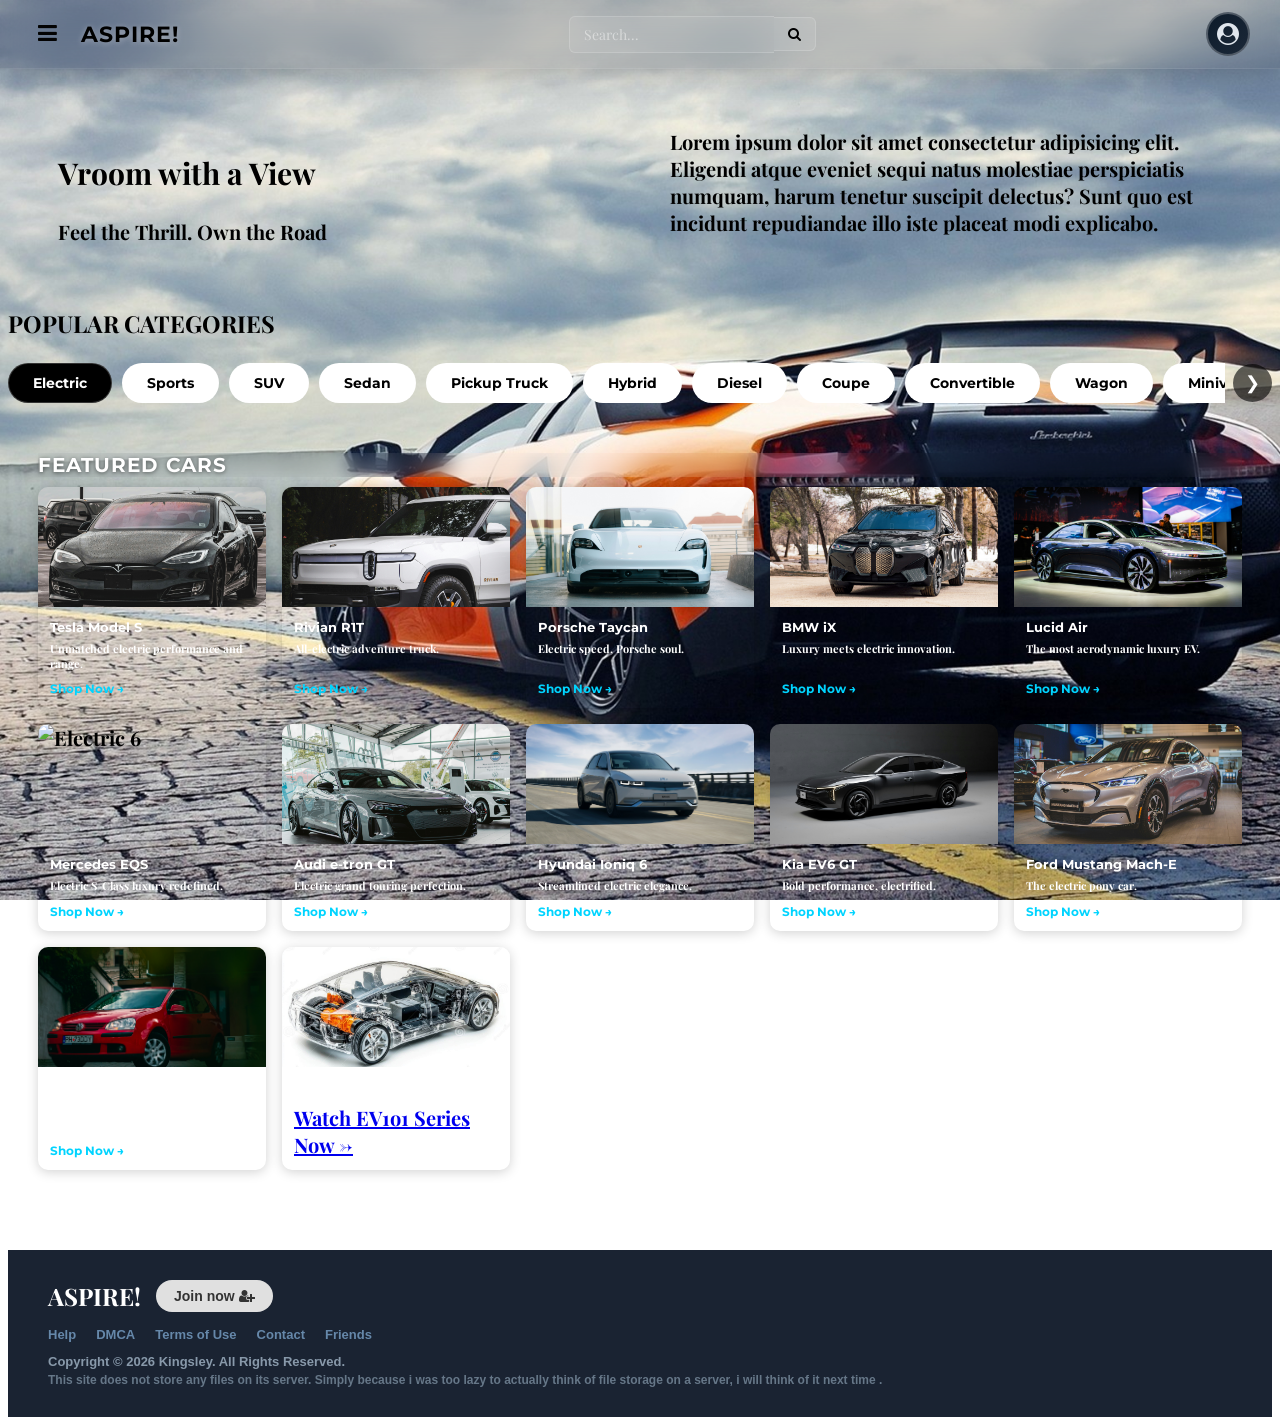
==== commit 1212e277: "third push" ====
--- a/index.html
+++ b/index.html
@@ -136,121 +136,121 @@
 
     <!-- Electric -->
     <div class="car-cards-grid" data-category="electric">
-      <div class="car-card" data-car-name="Tesla Model S" data-car-img="images/car3.jpg"
+      <div class="car-card" data-car-name="Tesla Model S" data-car-img="images/tesla model s.jpg"
         data-car-desc="The Tesla Model S redefines electric luxury with its sleek design, blistering acceleration, and industry-leading range. Featuring a minimalist interior with a 17-inch touchscreen, over-the-air updates, and Autopilot capabilities."
         data-car-price="$79,990" data-car-range="405 mi" data-car-speed="0-60 in 1.99s" data-car-drive="AWD Dual Motor"
         data-car-seats="5" data-car-year="2025" data-car-hp="1,020 hp">
-        <div class="car-card-img"><img src="images/car3.jpg" alt="Electric 1"></div>
+        <div class="car-card-img"><img src="images/tesla model s.jpg" alt="Electric 1"></div>
         <div class="car-card-body">
           <h4 contenteditable="false">Tesla Model S</h4>
           <p contenteditable="false">Unmatched electric performance and range.</p>
           <a href="#" class="shop-now-link" onclick="openCarModal(this); return false;">Shop Now &rarr;</a>
         </div>
       </div>
-      <div class="car-card" data-car-name="Rivian R1T" data-car-img="images/car3.jpg"
+      <div class="car-card" data-car-name="Rivian R1T" data-car-img="images/rivian r1t.jpg"
         data-car-desc="The Rivian R1T is the world's first electric adventure truck, combining rugged off-road capability with zero emissions. Features a unique gear tunnel, quad-motor AWD, and a premium interior built for explorers."
         data-car-price="$73,000" data-car-range="328 mi" data-car-speed="0-60 in 3.0s" data-car-drive="AWD Quad Motor"
         data-car-seats="5" data-car-year="2025" data-car-hp="835 hp">
-        <div class="car-card-img"><img src="images/car3.jpg" alt="Electric 2"></div>
+        <div class="car-card-img"><img src="images/rivian r1t.jpg" alt="Electric 2"></div>
         <div class="car-card-body">
           <h4 contenteditable="false">Rivian R1T</h4>
           <p contenteditable="false">All-electric adventure truck.</p>
           <a href="#" class="shop-now-link" onclick="openCarModal(this); return false;">Shop Now &rarr;</a>
         </div>
       </div>
-      <div class="car-card" data-car-name="Porsche Taycan" data-car-img="images/car3.jpg"
+      <div class="car-card" data-car-name="Porsche Taycan" data-car-img="images/porsche taycan.jpg"
         data-car-desc="The Porsche Taycan brings legendary Porsche performance into the electric era. With its stunning design, precise handling, two-speed transmission, and up to 800V architecture for ultra-fast charging."
         data-car-price="$92,900" data-car-range="246 mi" data-car-speed="0-60 in 2.4s" data-car-drive="AWD Dual Motor"
         data-car-seats="4" data-car-year="2025" data-car-hp="750 hp">
-        <div class="car-card-img"><img src="images/car3.jpg" alt="Electric 3"></div>
+        <div class="car-card-img"><img src="images/porsche taycan.jpg" alt="Electric 3"></div>
         <div class="car-card-body">
           <h4 contenteditable="false">Porsche Taycan</h4>
           <p contenteditable="false">Electric speed, Porsche soul.</p>
           <a href="#" class="shop-now-link" onclick="openCarModal(this); return false;">Shop Now &rarr;</a>
         </div>
       </div>
-      <div class="car-card" data-car-name="BMW iX" data-car-img="images/car3.jpg"
+      <div class="car-card" data-car-name="BMW iX" data-car-img="images/bmw ix.jpg"
         data-car-desc="The BMW iX is a bold statement in electric luxury SUV design. Featuring a spacious lounge-like interior, advanced iDrive 8 system, sustainable materials, and effortless electric driving dynamics."
         data-car-price="$87,100" data-car-range="324 mi" data-car-speed="0-60 in 3.6s" data-car-drive="AWD Dual Motor"
         data-car-seats="5" data-car-year="2025" data-car-hp="516 hp">
-        <div class="car-card-img"><img src="images/car3.jpg" alt="Electric 4"></div>
+        <div class="car-card-img"><img src="images/bmw ix.jpg" alt="Electric 4"></div>
         <div class="car-card-body">
           <h4 contenteditable="false">BMW iX</h4>
           <p contenteditable="false">Luxury meets electric innovation.</p>
           <a href="#" class="shop-now-link" onclick="openCarModal(this); return false;">Shop Now &rarr;</a>
         </div>
       </div>
-      <div class="car-card" data-car-name="Lucid Air" data-car-img="images/car3.jpg"
+      <div class="car-card" data-car-name="Lucid Air" data-car-img="images/lucid air.jpg"
         data-car-desc="The Lucid Air is the most aerodynamic luxury EV ever made, offering an astounding 516-mile range. Its spacious Glass Canopy roof, 34-inch curved display, and DreamDrive Pro ADAS set new standards."
         data-car-price="$87,400" data-car-range="516 mi" data-car-speed="0-60 in 1.89s" data-car-drive="AWD Dual Motor"
         data-car-seats="5" data-car-year="2025" data-car-hp="1,234 hp">
-        <div class="car-card-img"><img src="images/car3.jpg" alt="Electric 5"></div>
+        <div class="car-card-img"><img src="images/lucid air.jpg" alt="Electric 5"></div>
         <div class="car-card-body">
           <h4 contenteditable="false">Lucid Air</h4>
           <p contenteditable="false">The most aerodynamic luxury EV.</p>
           <a href="#" class="shop-now-link" onclick="openCarModal(this); return false;">Shop Now &rarr;</a>
         </div>
       </div>
-      <div class="car-card" data-car-name="Mercedes EQS" data-car-img="images/car3.jpg"
+      <div class="car-card" data-car-name="Mercedes EQS" data-car-img="images/mercedes eqs.jpg"
         data-car-desc="The Mercedes EQS is the electric flagship of Mercedes-Benz, combining S-Class luxury with zero emissions. Features the revolutionary Hyperscreen dashboard, whisper-quiet cabin, and innovative rear-axle steering."
         data-car-price="$104,400" data-car-range="350 mi" data-car-speed="0-60 in 3.4s" data-car-drive="AWD Dual Motor"
         data-car-seats="5" data-car-year="2025" data-car-hp="649 hp">
-        <div class="car-card-img"><img src="images/car3.jpg" alt="Electric 6"></div>
+        <div class="car-card-img"><img src="images/mercedes eqs.jpg" alt="Electric 6"></div>
         <div class="car-card-body">
           <h4 contenteditable="false">Mercedes EQS</h4>
           <p contenteditable="false">Electric S-Class luxury redefined.</p>
           <a href="#" class="shop-now-link" onclick="openCarModal(this); return false;">Shop Now &rarr;</a>
         </div>
       </div>
-      <div class="car-card" data-car-name="Audi e-tron GT" data-car-img="images/car3.jpg"
+      <div class="car-card" data-car-name="Audi e-tron GT" data-car-img="images/audi etron.jpg"
         data-car-desc="The Audi e-tron GT is a breathtaking electric grand tourer that combines Audi's design heritage with futuristic performance. Built on the same J1 platform as the Porsche Taycan, it delivers thrilling dynamics."
         data-car-price="$106,500" data-car-range="238 mi" data-car-speed="0-60 in 3.1s" data-car-drive="AWD Quattro"
         data-car-seats="4" data-car-year="2025" data-car-hp="637 hp">
-        <div class="car-card-img"><img src="images/car3.jpg" alt="Electric 7"></div>
+        <div class="car-card-img"><img src="images/audi etron.jpg" alt="Electric 7"></div>
         <div class="car-card-body">
           <h4 contenteditable="false">Audi e-tron GT</h4>
           <p contenteditable="false">Electric grand touring perfection.</p>
           <a href="#" class="shop-now-link" onclick="openCarModal(this); return false;">Shop Now &rarr;</a>
         </div>
       </div>
-      <div class="car-card" data-car-name="Hyundai Ioniq 6" data-car-img="images/car3.jpg"
+      <div class="car-card" data-car-name="Hyundai Ioniq 6" data-car-img="images/hyundai.jpg"
         data-car-desc="The Hyundai Ioniq 6 is a stunning streamliner EV with one of the lowest drag coefficients in its class. Offering 800V ultra-fast charging, a pixel-themed design, and spacious interior at an incredible value."
         data-car-price="$42,450" data-car-range="361 mi" data-car-speed="0-60 in 5.0s" data-car-drive="RWD / AWD"
         data-car-seats="5" data-car-year="2025" data-car-hp="320 hp">
-        <div class="car-card-img"><img src="images/car3.jpg" alt="Electric 8"></div>
+        <div class="car-card-img"><img src="images/hyundai.jpg" alt="Electric 8"></div>
         <div class="car-card-body">
           <h4 contenteditable="false">Hyundai Ioniq 6</h4>
           <p contenteditable="false">Streamlined electric elegance.</p>
           <a href="#" class="shop-now-link" onclick="openCarModal(this); return false;">Shop Now &rarr;</a>
         </div>
       </div>
-      <div class="car-card" data-car-name="Kia EV6 GT" data-car-img="images/car3.jpg"
+      <div class="car-card" data-car-name="Kia EV6 GT" data-car-img="images/kia ev6.jpg"
         data-car-desc="The Kia EV6 GT is a performance-focused electric crossover with a bold design language. Featuring 800V architecture, vehicle-to-load capability, and a driver-focused cockpit with dual curved displays."
         data-car-price="$56,900" data-car-range="206 mi" data-car-speed="0-60 in 3.4s" data-car-drive="AWD Dual Motor"
         data-car-seats="5" data-car-year="2025" data-car-hp="576 hp">
-        <div class="car-card-img"><img src="images/car3.jpg" alt="Electric 9"></div>
+        <div class="car-card-img"><img src="images/kia ev6.jpg" alt="Electric 9"></div>
         <div class="car-card-body">
           <h4 contenteditable="false">Kia EV6 GT</h4>
           <p contenteditable="false">Bold performance, electrified.</p>
           <a href="#" class="shop-now-link" onclick="openCarModal(this); return false;">Shop Now &rarr;</a>
         </div>
       </div>
-      <div class="car-card" data-car-name="Ford Mustang Mach-E" data-car-img="images/car3.jpg"
+      <div class="car-card" data-car-name="Ford Mustang Mach-E" data-car-img="images/mach e.jpg"
         data-car-desc="The Ford Mustang Mach-E brings pony car attitude to the electric SUV segment. With its muscular design, impressive range, BlueCruise hands-free driving, and Ford's legendary performance heritage."
         data-car-price="$44,995" data-car-range="312 mi" data-car-speed="0-60 in 3.5s" data-car-drive="AWD / RWD"
         data-car-seats="5" data-car-year="2025" data-car-hp="480 hp">
-        <div class="car-card-img"><img src="images/car3.jpg" alt="Electric 10"></div>
+        <div class="car-card-img"><img src="images/mach e.jpg" alt="Electric 10"></div>
         <div class="car-card-body">
           <h4 contenteditable="false">Ford Mustang Mach-E</h4>
           <p contenteditable="false">The electric pony car.</p>
           <a href="#" class="shop-now-link" onclick="openCarModal(this); return false;">Shop Now &rarr;</a>
         </div>
       </div>
-      <div class="car-card" data-car-name="Volkswagen ID.4" data-car-img="images/car3.jpg"
+      <div class="car-card" data-car-name="Volkswagen ID.4" data-car-img="images/volkswagen id4.jpg"
         data-car-desc="The Volkswagen ID.4 is a practical and spacious electric SUV designed for everyday driving. With a clean design, intuitive infotainment, and excellent value, it makes EV ownership accessible to all."
         data-car-price="$39,735" data-car-range="275 mi" data-car-speed="0-60 in 5.4s" data-car-drive="AWD / RWD"
         data-car-seats="5" data-car-year="2025" data-car-hp="295 hp">
-        <div class="car-card-img"><img src="images/car3.jpg" alt="Electric 11"></div>
+        <div class="car-card-img"><img src="images/volkswagen id4.jpg" alt="Electric 11"></div>
         <div class="car-card-body">
           <h4 contenteditable="false">Volkswagen ID.4</h4>
           <p contenteditable="false">Everyday electric for everyone.</p>
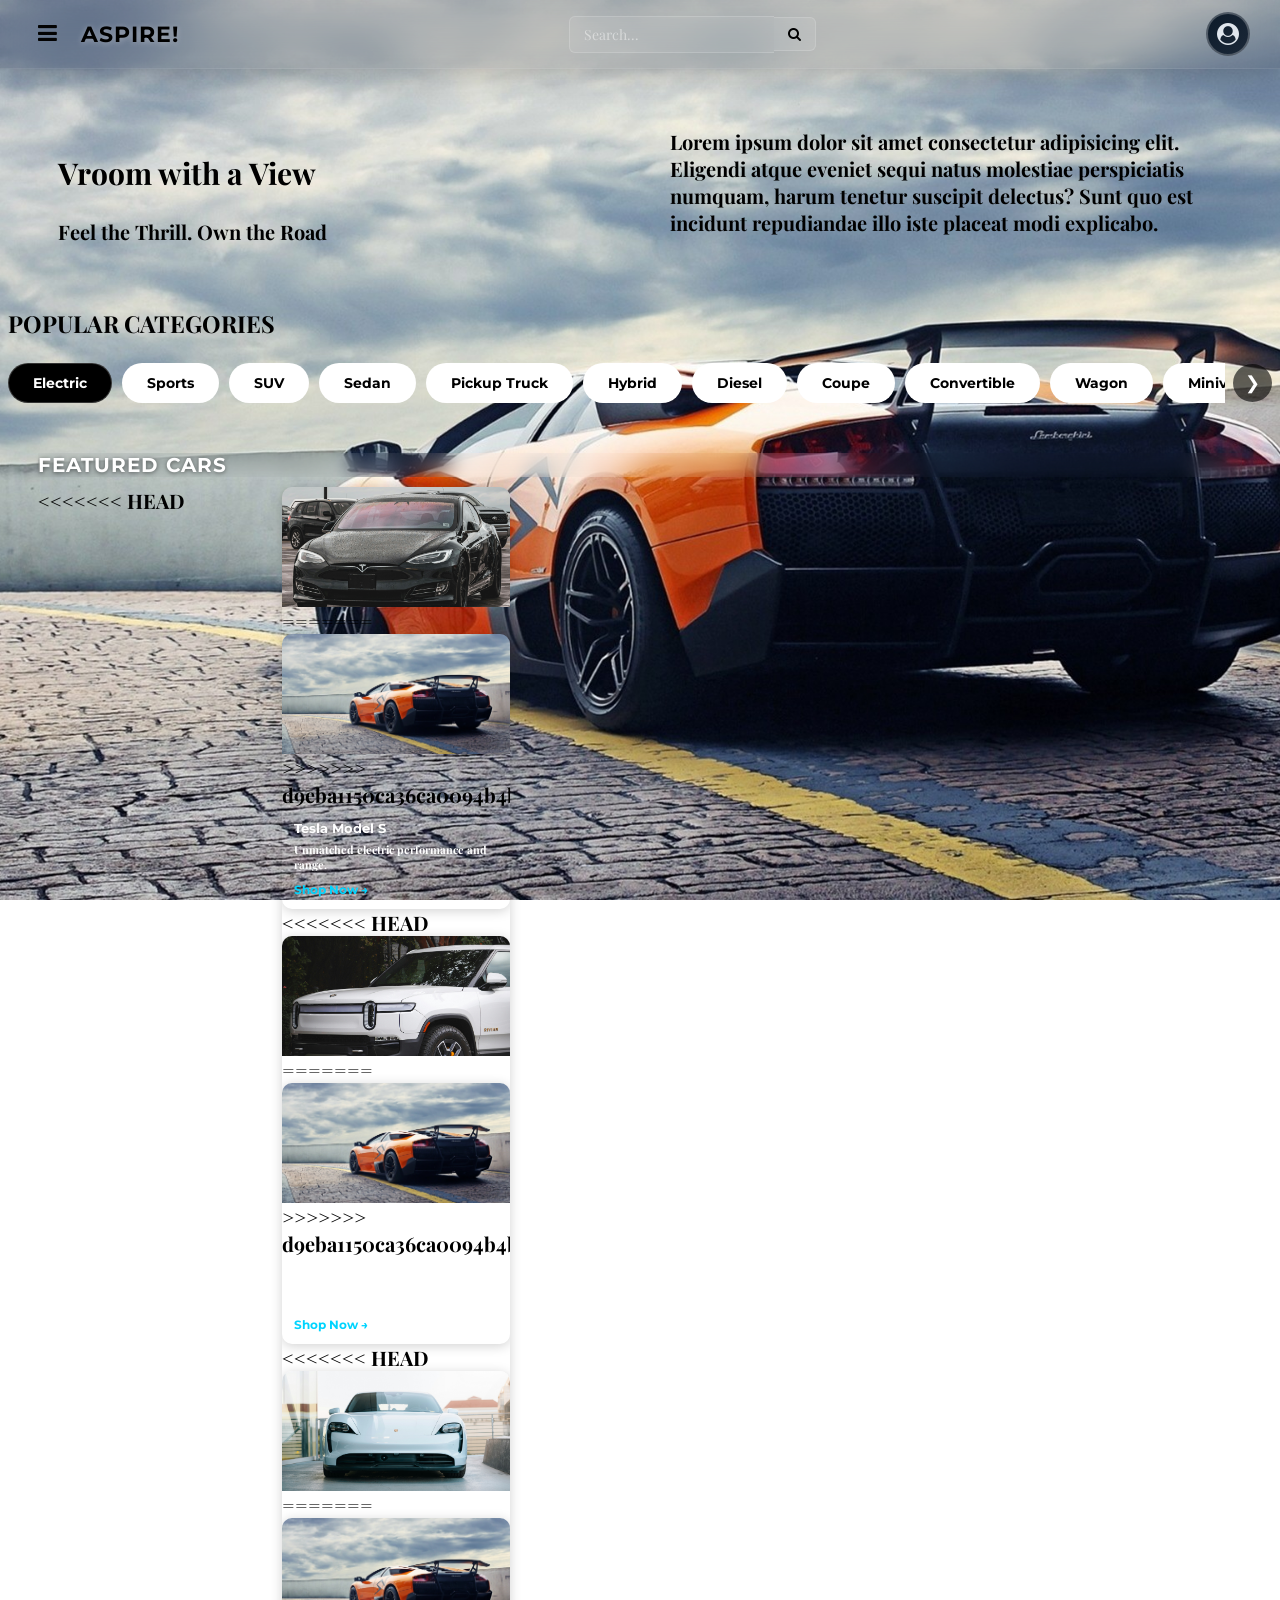
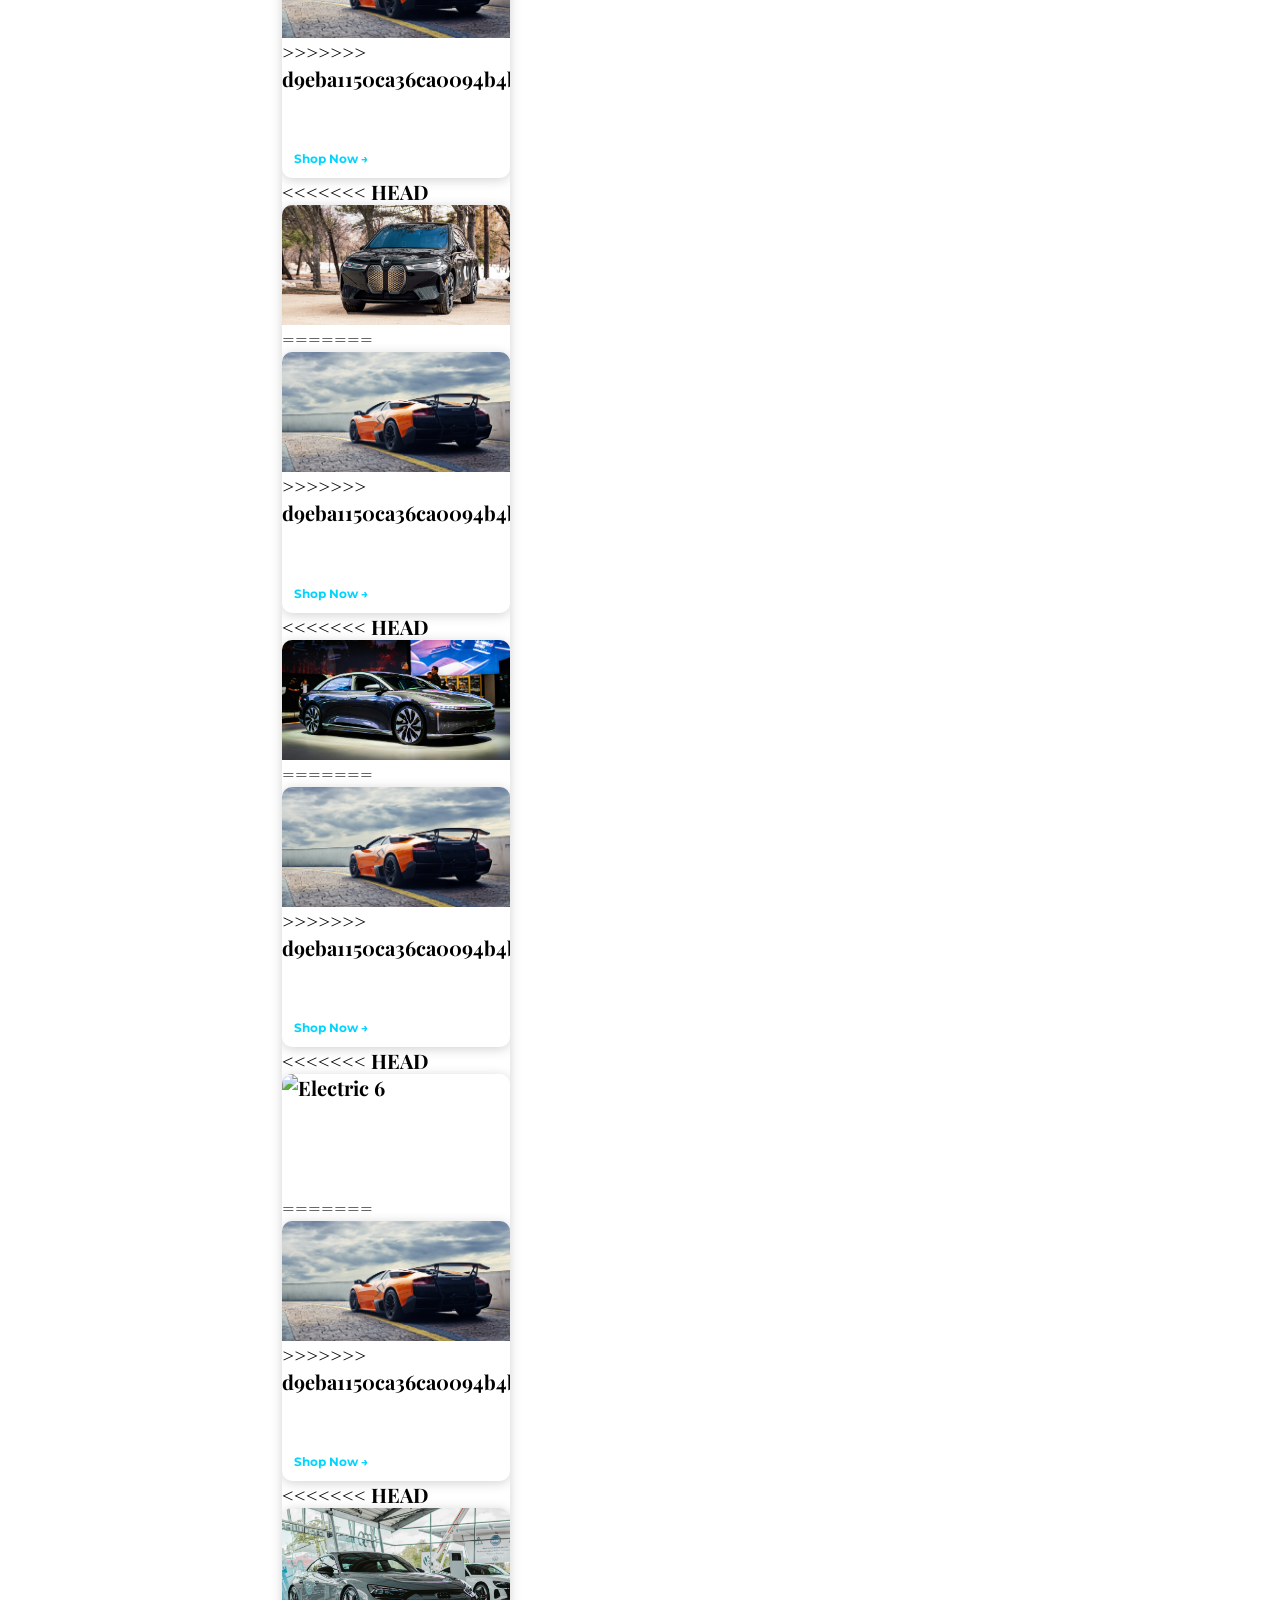
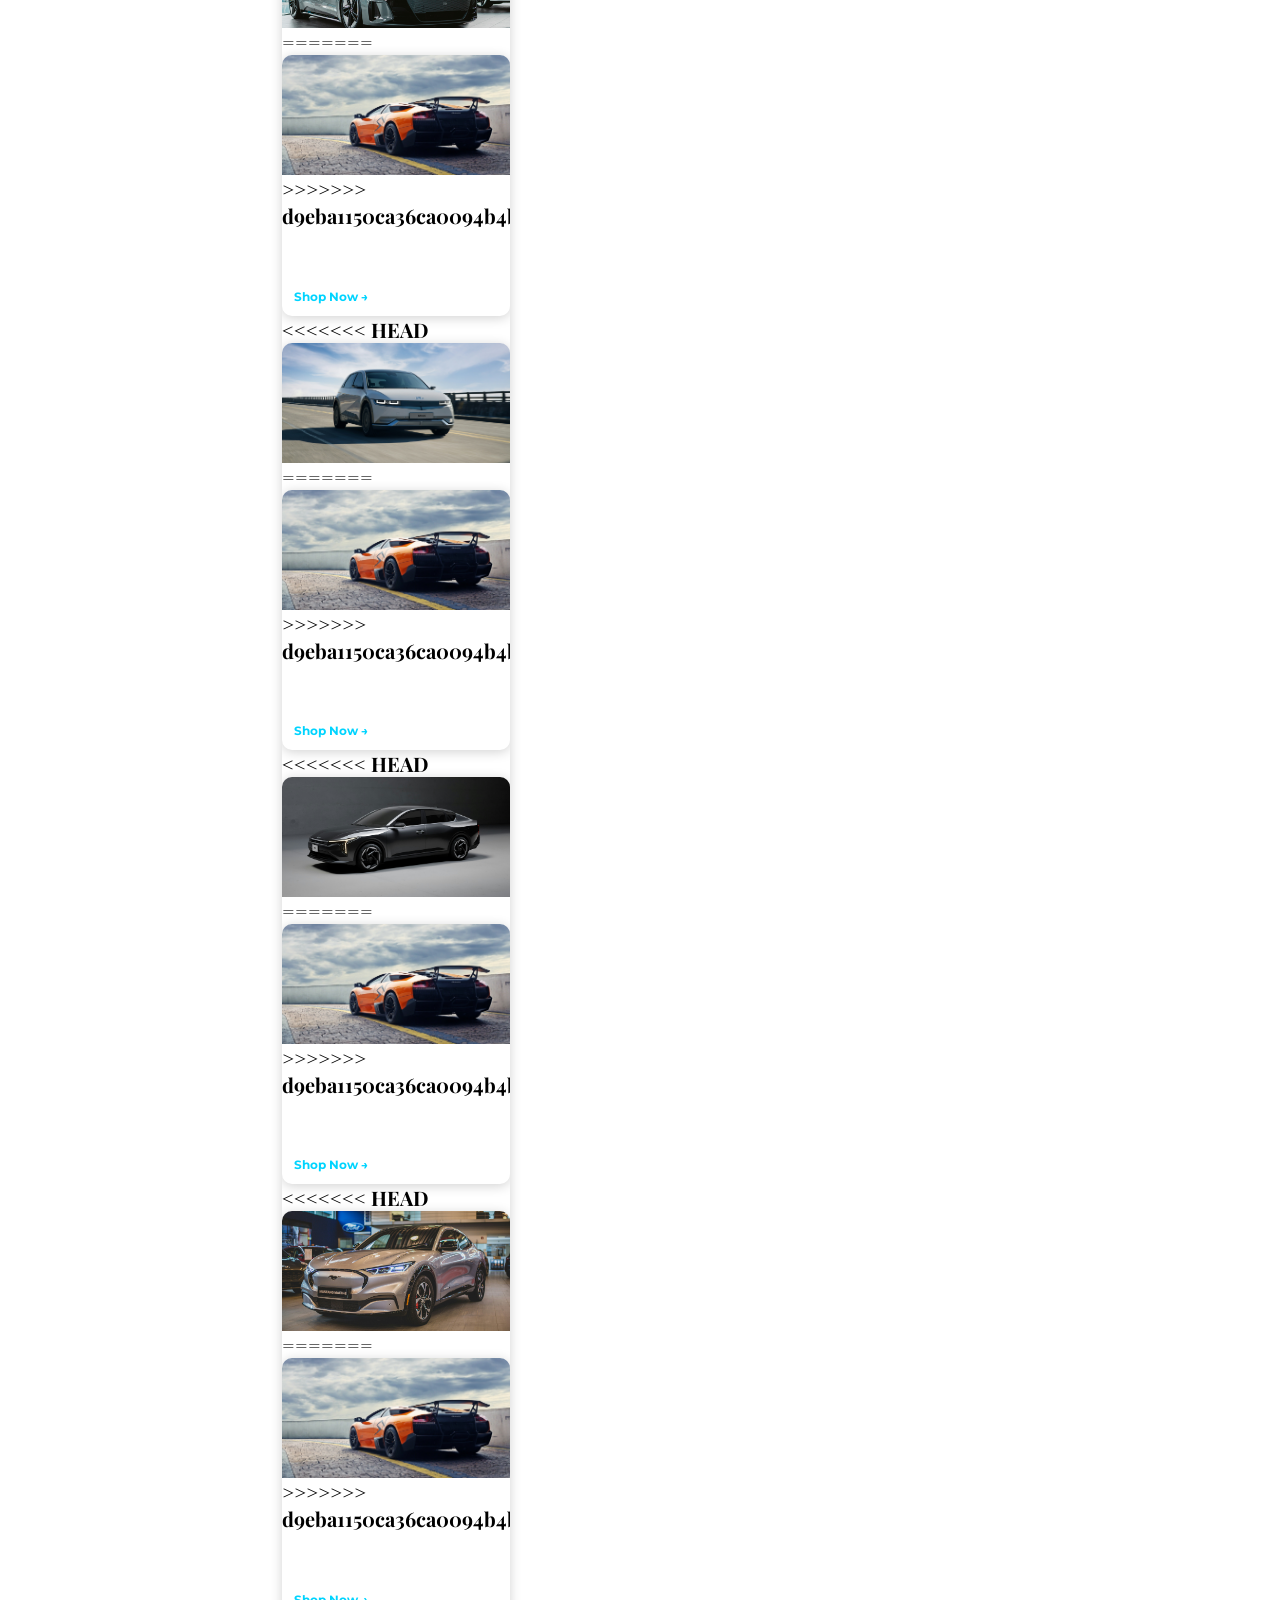
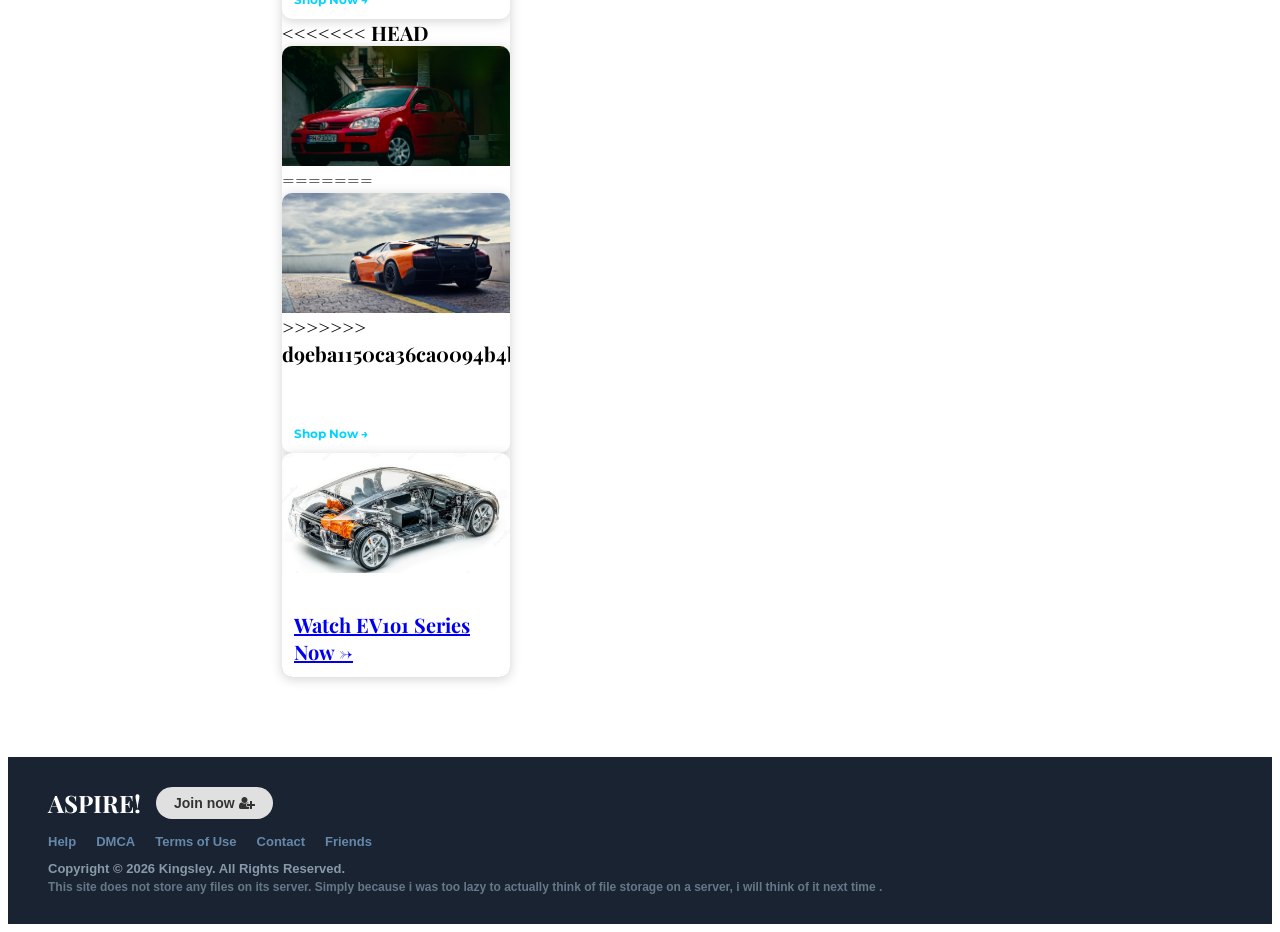
==== commit a9386509: "Merge branch 'main' of https://github.com/Darlitso/my--website" ====
--- a/index.html
+++ b/index.html
@@ -136,121 +136,209 @@
 
     <!-- Electric -->
     <div class="car-cards-grid" data-category="electric">
+<<<<<<< HEAD
       <div class="car-card" data-car-name="Tesla Model S" data-car-img="images/tesla model s.jpg"
         data-car-desc="The Tesla Model S redefines electric luxury with its sleek design, blistering acceleration, and industry-leading range. Featuring a minimalist interior with a 17-inch touchscreen, over-the-air updates, and Autopilot capabilities."
         data-car-price="$79,990" data-car-range="405 mi" data-car-speed="0-60 in 1.99s" data-car-drive="AWD Dual Motor"
         data-car-seats="5" data-car-year="2025" data-car-hp="1,020 hp">
         <div class="car-card-img"><img src="images/tesla model s.jpg" alt="Electric 1"></div>
+=======
+      <div class="car-card" data-car-name="Tesla Model S" data-car-img="images/car3.jpg"
+        data-car-desc="The Tesla Model S redefines electric luxury with its sleek design, blistering acceleration, and industry-leading range. Featuring a minimalist interior with a 17-inch touchscreen, over-the-air updates, and Autopilot capabilities."
+        data-car-price="$79,990" data-car-range="405 mi" data-car-speed="0-60 in 1.99s" data-car-drive="AWD Dual Motor"
+        data-car-seats="5" data-car-year="2025" data-car-hp="1,020 hp">
+        <div class="car-card-img"><img src="images/car3.jpg" alt="Electric 1"></div>
+>>>>>>> d9eba1150ca36ca0094b4b41eb571587e94c651f
         <div class="car-card-body">
           <h4 contenteditable="false">Tesla Model S</h4>
           <p contenteditable="false">Unmatched electric performance and range.</p>
           <a href="#" class="shop-now-link" onclick="openCarModal(this); return false;">Shop Now &rarr;</a>
         </div>
       </div>
+<<<<<<< HEAD
       <div class="car-card" data-car-name="Rivian R1T" data-car-img="images/rivian r1t.jpg"
         data-car-desc="The Rivian R1T is the world's first electric adventure truck, combining rugged off-road capability with zero emissions. Features a unique gear tunnel, quad-motor AWD, and a premium interior built for explorers."
         data-car-price="$73,000" data-car-range="328 mi" data-car-speed="0-60 in 3.0s" data-car-drive="AWD Quad Motor"
         data-car-seats="5" data-car-year="2025" data-car-hp="835 hp">
         <div class="car-card-img"><img src="images/rivian r1t.jpg" alt="Electric 2"></div>
+=======
+      <div class="car-card" data-car-name="Rivian R1T" data-car-img="images/car3.jpg"
+        data-car-desc="The Rivian R1T is the world's first electric adventure truck, combining rugged off-road capability with zero emissions. Features a unique gear tunnel, quad-motor AWD, and a premium interior built for explorers."
+        data-car-price="$73,000" data-car-range="328 mi" data-car-speed="0-60 in 3.0s" data-car-drive="AWD Quad Motor"
+        data-car-seats="5" data-car-year="2025" data-car-hp="835 hp">
+        <div class="car-card-img"><img src="images/car3.jpg" alt="Electric 2"></div>
+>>>>>>> d9eba1150ca36ca0094b4b41eb571587e94c651f
         <div class="car-card-body">
           <h4 contenteditable="false">Rivian R1T</h4>
           <p contenteditable="false">All-electric adventure truck.</p>
           <a href="#" class="shop-now-link" onclick="openCarModal(this); return false;">Shop Now &rarr;</a>
         </div>
       </div>
+<<<<<<< HEAD
       <div class="car-card" data-car-name="Porsche Taycan" data-car-img="images/porsche taycan.jpg"
         data-car-desc="The Porsche Taycan brings legendary Porsche performance into the electric era. With its stunning design, precise handling, two-speed transmission, and up to 800V architecture for ultra-fast charging."
         data-car-price="$92,900" data-car-range="246 mi" data-car-speed="0-60 in 2.4s" data-car-drive="AWD Dual Motor"
         data-car-seats="4" data-car-year="2025" data-car-hp="750 hp">
         <div class="car-card-img"><img src="images/porsche taycan.jpg" alt="Electric 3"></div>
+=======
+      <div class="car-card" data-car-name="Porsche Taycan" data-car-img="images/car3.jpg"
+        data-car-desc="The Porsche Taycan brings legendary Porsche performance into the electric era. With its stunning design, precise handling, two-speed transmission, and up to 800V architecture for ultra-fast charging."
+        data-car-price="$92,900" data-car-range="246 mi" data-car-speed="0-60 in 2.4s" data-car-drive="AWD Dual Motor"
+        data-car-seats="4" data-car-year="2025" data-car-hp="750 hp">
+        <div class="car-card-img"><img src="images/car3.jpg" alt="Electric 3"></div>
+>>>>>>> d9eba1150ca36ca0094b4b41eb571587e94c651f
         <div class="car-card-body">
           <h4 contenteditable="false">Porsche Taycan</h4>
           <p contenteditable="false">Electric speed, Porsche soul.</p>
           <a href="#" class="shop-now-link" onclick="openCarModal(this); return false;">Shop Now &rarr;</a>
         </div>
       </div>
+<<<<<<< HEAD
       <div class="car-card" data-car-name="BMW iX" data-car-img="images/bmw ix.jpg"
         data-car-desc="The BMW iX is a bold statement in electric luxury SUV design. Featuring a spacious lounge-like interior, advanced iDrive 8 system, sustainable materials, and effortless electric driving dynamics."
         data-car-price="$87,100" data-car-range="324 mi" data-car-speed="0-60 in 3.6s" data-car-drive="AWD Dual Motor"
         data-car-seats="5" data-car-year="2025" data-car-hp="516 hp">
         <div class="car-card-img"><img src="images/bmw ix.jpg" alt="Electric 4"></div>
+=======
+      <div class="car-card" data-car-name="BMW iX" data-car-img="images/car3.jpg"
+        data-car-desc="The BMW iX is a bold statement in electric luxury SUV design. Featuring a spacious lounge-like interior, advanced iDrive 8 system, sustainable materials, and effortless electric driving dynamics."
+        data-car-price="$87,100" data-car-range="324 mi" data-car-speed="0-60 in 3.6s" data-car-drive="AWD Dual Motor"
+        data-car-seats="5" data-car-year="2025" data-car-hp="516 hp">
+        <div class="car-card-img"><img src="images/car3.jpg" alt="Electric 4"></div>
+>>>>>>> d9eba1150ca36ca0094b4b41eb571587e94c651f
         <div class="car-card-body">
           <h4 contenteditable="false">BMW iX</h4>
           <p contenteditable="false">Luxury meets electric innovation.</p>
           <a href="#" class="shop-now-link" onclick="openCarModal(this); return false;">Shop Now &rarr;</a>
         </div>
       </div>
+<<<<<<< HEAD
       <div class="car-card" data-car-name="Lucid Air" data-car-img="images/lucid air.jpg"
         data-car-desc="The Lucid Air is the most aerodynamic luxury EV ever made, offering an astounding 516-mile range. Its spacious Glass Canopy roof, 34-inch curved display, and DreamDrive Pro ADAS set new standards."
         data-car-price="$87,400" data-car-range="516 mi" data-car-speed="0-60 in 1.89s" data-car-drive="AWD Dual Motor"
         data-car-seats="5" data-car-year="2025" data-car-hp="1,234 hp">
         <div class="car-card-img"><img src="images/lucid air.jpg" alt="Electric 5"></div>
+=======
+      <div class="car-card" data-car-name="Lucid Air" data-car-img="images/car3.jpg"
+        data-car-desc="The Lucid Air is the most aerodynamic luxury EV ever made, offering an astounding 516-mile range. Its spacious Glass Canopy roof, 34-inch curved display, and DreamDrive Pro ADAS set new standards."
+        data-car-price="$87,400" data-car-range="516 mi" data-car-speed="0-60 in 1.89s" data-car-drive="AWD Dual Motor"
+        data-car-seats="5" data-car-year="2025" data-car-hp="1,234 hp">
+        <div class="car-card-img"><img src="images/car3.jpg" alt="Electric 5"></div>
+>>>>>>> d9eba1150ca36ca0094b4b41eb571587e94c651f
         <div class="car-card-body">
           <h4 contenteditable="false">Lucid Air</h4>
           <p contenteditable="false">The most aerodynamic luxury EV.</p>
           <a href="#" class="shop-now-link" onclick="openCarModal(this); return false;">Shop Now &rarr;</a>
         </div>
       </div>
+<<<<<<< HEAD
       <div class="car-card" data-car-name="Mercedes EQS" data-car-img="images/mercedes eqs.jpg"
         data-car-desc="The Mercedes EQS is the electric flagship of Mercedes-Benz, combining S-Class luxury with zero emissions. Features the revolutionary Hyperscreen dashboard, whisper-quiet cabin, and innovative rear-axle steering."
         data-car-price="$104,400" data-car-range="350 mi" data-car-speed="0-60 in 3.4s" data-car-drive="AWD Dual Motor"
         data-car-seats="5" data-car-year="2025" data-car-hp="649 hp">
         <div class="car-card-img"><img src="images/mercedes eqs.jpg" alt="Electric 6"></div>
+=======
+      <div class="car-card" data-car-name="Mercedes EQS" data-car-img="images/car3.jpg"
+        data-car-desc="The Mercedes EQS is the electric flagship of Mercedes-Benz, combining S-Class luxury with zero emissions. Features the revolutionary Hyperscreen dashboard, whisper-quiet cabin, and innovative rear-axle steering."
+        data-car-price="$104,400" data-car-range="350 mi" data-car-speed="0-60 in 3.4s" data-car-drive="AWD Dual Motor"
+        data-car-seats="5" data-car-year="2025" data-car-hp="649 hp">
+        <div class="car-card-img"><img src="images/car3.jpg" alt="Electric 6"></div>
+>>>>>>> d9eba1150ca36ca0094b4b41eb571587e94c651f
         <div class="car-card-body">
           <h4 contenteditable="false">Mercedes EQS</h4>
           <p contenteditable="false">Electric S-Class luxury redefined.</p>
           <a href="#" class="shop-now-link" onclick="openCarModal(this); return false;">Shop Now &rarr;</a>
         </div>
       </div>
+<<<<<<< HEAD
       <div class="car-card" data-car-name="Audi e-tron GT" data-car-img="images/audi etron.jpg"
         data-car-desc="The Audi e-tron GT is a breathtaking electric grand tourer that combines Audi's design heritage with futuristic performance. Built on the same J1 platform as the Porsche Taycan, it delivers thrilling dynamics."
         data-car-price="$106,500" data-car-range="238 mi" data-car-speed="0-60 in 3.1s" data-car-drive="AWD Quattro"
         data-car-seats="4" data-car-year="2025" data-car-hp="637 hp">
         <div class="car-card-img"><img src="images/audi etron.jpg" alt="Electric 7"></div>
+=======
+      <div class="car-card" data-car-name="Audi e-tron GT" data-car-img="images/car3.jpg"
+        data-car-desc="The Audi e-tron GT is a breathtaking electric grand tourer that combines Audi's design heritage with futuristic performance. Built on the same J1 platform as the Porsche Taycan, it delivers thrilling dynamics."
+        data-car-price="$106,500" data-car-range="238 mi" data-car-speed="0-60 in 3.1s" data-car-drive="AWD Quattro"
+        data-car-seats="4" data-car-year="2025" data-car-hp="637 hp">
+        <div class="car-card-img"><img src="images/car3.jpg" alt="Electric 7"></div>
+>>>>>>> d9eba1150ca36ca0094b4b41eb571587e94c651f
         <div class="car-card-body">
           <h4 contenteditable="false">Audi e-tron GT</h4>
           <p contenteditable="false">Electric grand touring perfection.</p>
           <a href="#" class="shop-now-link" onclick="openCarModal(this); return false;">Shop Now &rarr;</a>
         </div>
       </div>
+<<<<<<< HEAD
       <div class="car-card" data-car-name="Hyundai Ioniq 6" data-car-img="images/hyundai.jpg"
         data-car-desc="The Hyundai Ioniq 6 is a stunning streamliner EV with one of the lowest drag coefficients in its class. Offering 800V ultra-fast charging, a pixel-themed design, and spacious interior at an incredible value."
         data-car-price="$42,450" data-car-range="361 mi" data-car-speed="0-60 in 5.0s" data-car-drive="RWD / AWD"
         data-car-seats="5" data-car-year="2025" data-car-hp="320 hp">
         <div class="car-card-img"><img src="images/hyundai.jpg" alt="Electric 8"></div>
+=======
+      <div class="car-card" data-car-name="Hyundai Ioniq 6" data-car-img="images/car3.jpg"
+        data-car-desc="The Hyundai Ioniq 6 is a stunning streamliner EV with one of the lowest drag coefficients in its class. Offering 800V ultra-fast charging, a pixel-themed design, and spacious interior at an incredible value."
+        data-car-price="$42,450" data-car-range="361 mi" data-car-speed="0-60 in 5.0s" data-car-drive="RWD / AWD"
+        data-car-seats="5" data-car-year="2025" data-car-hp="320 hp">
+        <div class="car-card-img"><img src="images/car3.jpg" alt="Electric 8"></div>
+>>>>>>> d9eba1150ca36ca0094b4b41eb571587e94c651f
         <div class="car-card-body">
           <h4 contenteditable="false">Hyundai Ioniq 6</h4>
           <p contenteditable="false">Streamlined electric elegance.</p>
           <a href="#" class="shop-now-link" onclick="openCarModal(this); return false;">Shop Now &rarr;</a>
         </div>
       </div>
+<<<<<<< HEAD
       <div class="car-card" data-car-name="Kia EV6 GT" data-car-img="images/kia ev6.jpg"
         data-car-desc="The Kia EV6 GT is a performance-focused electric crossover with a bold design language. Featuring 800V architecture, vehicle-to-load capability, and a driver-focused cockpit with dual curved displays."
         data-car-price="$56,900" data-car-range="206 mi" data-car-speed="0-60 in 3.4s" data-car-drive="AWD Dual Motor"
         data-car-seats="5" data-car-year="2025" data-car-hp="576 hp">
         <div class="car-card-img"><img src="images/kia ev6.jpg" alt="Electric 9"></div>
+=======
+      <div class="car-card" data-car-name="Kia EV6 GT" data-car-img="images/car3.jpg"
+        data-car-desc="The Kia EV6 GT is a performance-focused electric crossover with a bold design language. Featuring 800V architecture, vehicle-to-load capability, and a driver-focused cockpit with dual curved displays."
+        data-car-price="$56,900" data-car-range="206 mi" data-car-speed="0-60 in 3.4s" data-car-drive="AWD Dual Motor"
+        data-car-seats="5" data-car-year="2025" data-car-hp="576 hp">
+        <div class="car-card-img"><img src="images/car3.jpg" alt="Electric 9"></div>
+>>>>>>> d9eba1150ca36ca0094b4b41eb571587e94c651f
         <div class="car-card-body">
           <h4 contenteditable="false">Kia EV6 GT</h4>
           <p contenteditable="false">Bold performance, electrified.</p>
           <a href="#" class="shop-now-link" onclick="openCarModal(this); return false;">Shop Now &rarr;</a>
         </div>
       </div>
+<<<<<<< HEAD
       <div class="car-card" data-car-name="Ford Mustang Mach-E" data-car-img="images/mach e.jpg"
         data-car-desc="The Ford Mustang Mach-E brings pony car attitude to the electric SUV segment. With its muscular design, impressive range, BlueCruise hands-free driving, and Ford's legendary performance heritage."
         data-car-price="$44,995" data-car-range="312 mi" data-car-speed="0-60 in 3.5s" data-car-drive="AWD / RWD"
         data-car-seats="5" data-car-year="2025" data-car-hp="480 hp">
         <div class="car-card-img"><img src="images/mach e.jpg" alt="Electric 10"></div>
+=======
+      <div class="car-card" data-car-name="Ford Mustang Mach-E" data-car-img="images/car3.jpg"
+        data-car-desc="The Ford Mustang Mach-E brings pony car attitude to the electric SUV segment. With its muscular design, impressive range, BlueCruise hands-free driving, and Ford's legendary performance heritage."
+        data-car-price="$44,995" data-car-range="312 mi" data-car-speed="0-60 in 3.5s" data-car-drive="AWD / RWD"
+        data-car-seats="5" data-car-year="2025" data-car-hp="480 hp">
+        <div class="car-card-img"><img src="images/car3.jpg" alt="Electric 10"></div>
+>>>>>>> d9eba1150ca36ca0094b4b41eb571587e94c651f
         <div class="car-card-body">
           <h4 contenteditable="false">Ford Mustang Mach-E</h4>
           <p contenteditable="false">The electric pony car.</p>
           <a href="#" class="shop-now-link" onclick="openCarModal(this); return false;">Shop Now &rarr;</a>
         </div>
       </div>
+<<<<<<< HEAD
       <div class="car-card" data-car-name="Volkswagen ID.4" data-car-img="images/volkswagen id4.jpg"
         data-car-desc="The Volkswagen ID.4 is a practical and spacious electric SUV designed for everyday driving. With a clean design, intuitive infotainment, and excellent value, it makes EV ownership accessible to all."
         data-car-price="$39,735" data-car-range="275 mi" data-car-speed="0-60 in 5.4s" data-car-drive="AWD / RWD"
         data-car-seats="5" data-car-year="2025" data-car-hp="295 hp">
         <div class="car-card-img"><img src="images/volkswagen id4.jpg" alt="Electric 11"></div>
+=======
+      <div class="car-card" data-car-name="Volkswagen ID.4" data-car-img="images/car3.jpg"
+        data-car-desc="The Volkswagen ID.4 is a practical and spacious electric SUV designed for everyday driving. With a clean design, intuitive infotainment, and excellent value, it makes EV ownership accessible to all."
+        data-car-price="$39,735" data-car-range="275 mi" data-car-speed="0-60 in 5.4s" data-car-drive="AWD / RWD"
+        data-car-seats="5" data-car-year="2025" data-car-hp="295 hp">
+        <div class="car-card-img"><img src="images/car3.jpg" alt="Electric 11"></div>
+>>>>>>> d9eba1150ca36ca0094b4b41eb571587e94c651f
         <div class="car-card-body">
           <h4 contenteditable="false">Volkswagen ID.4</h4>
           <p contenteditable="false">Everyday electric for everyone.</p>
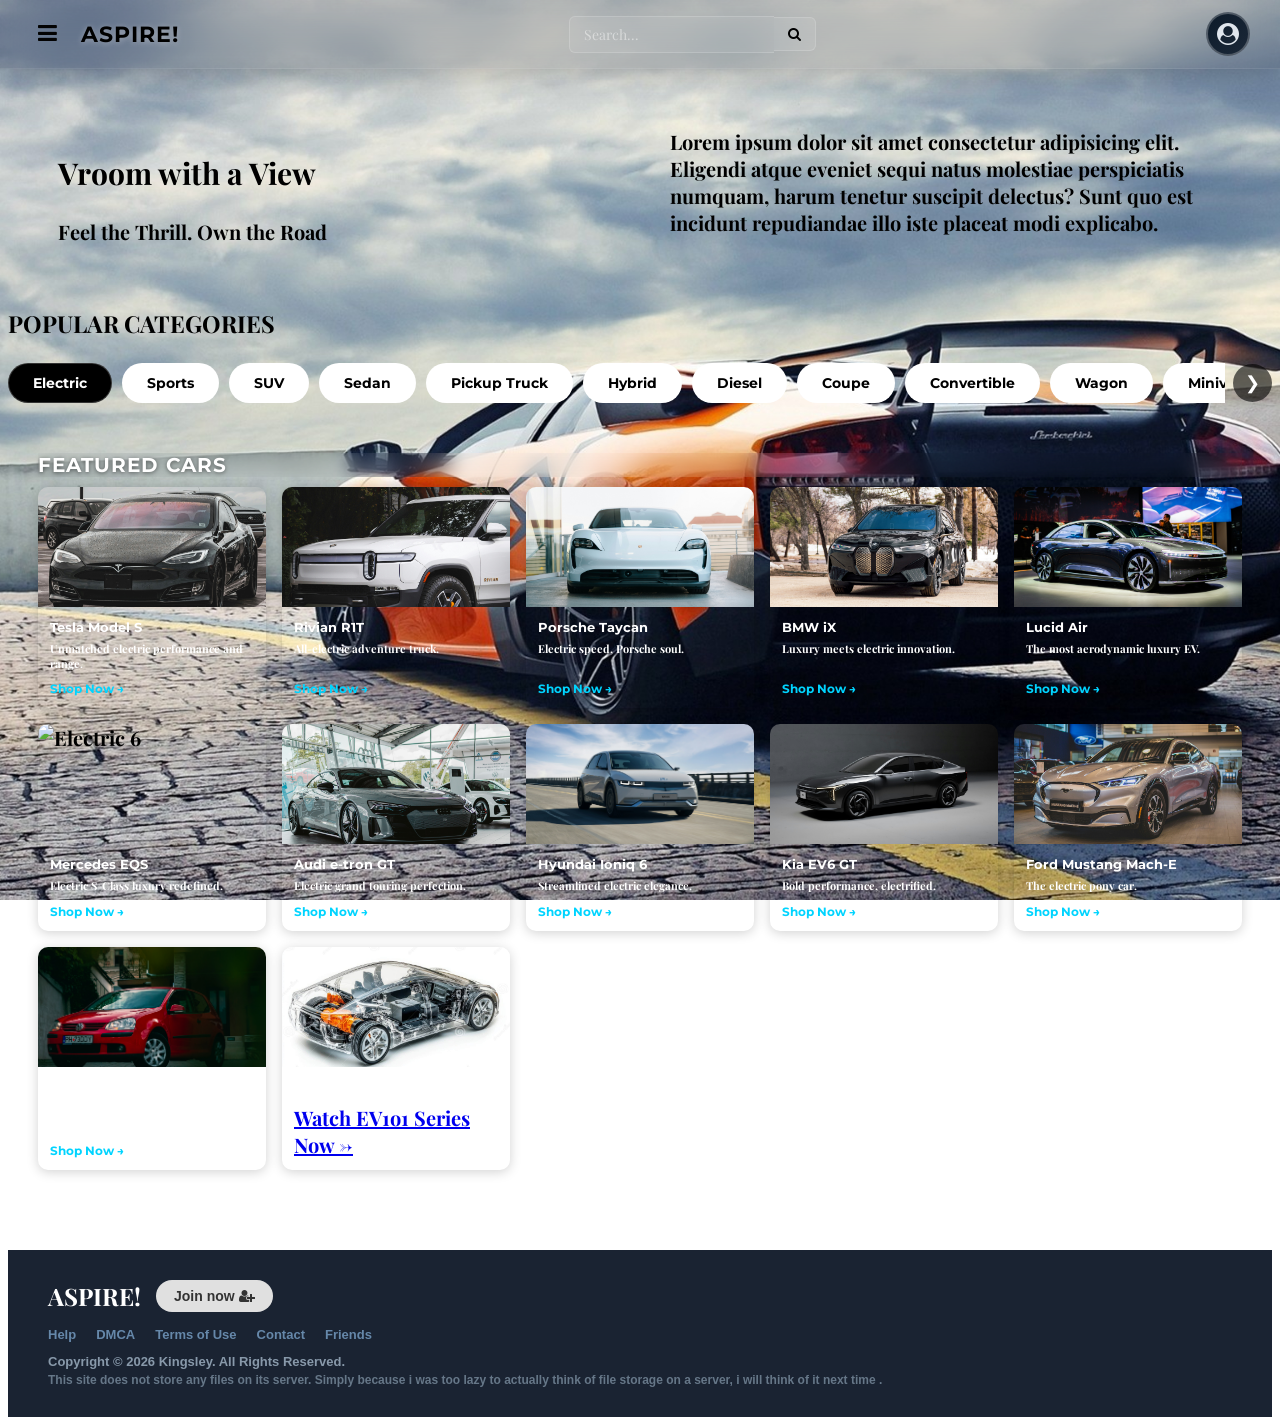
==== commit 51e9c3b4: "fix: resolve merge conflicts and restore original car image paths in index.html" ====
--- a/index.html
+++ b/index.html
@@ -136,209 +136,121 @@
 
     <!-- Electric -->
     <div class="car-cards-grid" data-category="electric">
-<<<<<<< HEAD
       <div class="car-card" data-car-name="Tesla Model S" data-car-img="images/tesla model s.jpg"
         data-car-desc="The Tesla Model S redefines electric luxury with its sleek design, blistering acceleration, and industry-leading range. Featuring a minimalist interior with a 17-inch touchscreen, over-the-air updates, and Autopilot capabilities."
         data-car-price="$79,990" data-car-range="405 mi" data-car-speed="0-60 in 1.99s" data-car-drive="AWD Dual Motor"
         data-car-seats="5" data-car-year="2025" data-car-hp="1,020 hp">
         <div class="car-card-img"><img src="images/tesla model s.jpg" alt="Electric 1"></div>
-=======
-      <div class="car-card" data-car-name="Tesla Model S" data-car-img="images/car3.jpg"
-        data-car-desc="The Tesla Model S redefines electric luxury with its sleek design, blistering acceleration, and industry-leading range. Featuring a minimalist interior with a 17-inch touchscreen, over-the-air updates, and Autopilot capabilities."
-        data-car-price="$79,990" data-car-range="405 mi" data-car-speed="0-60 in 1.99s" data-car-drive="AWD Dual Motor"
-        data-car-seats="5" data-car-year="2025" data-car-hp="1,020 hp">
-        <div class="car-card-img"><img src="images/car3.jpg" alt="Electric 1"></div>
->>>>>>> d9eba1150ca36ca0094b4b41eb571587e94c651f
         <div class="car-card-body">
           <h4 contenteditable="false">Tesla Model S</h4>
           <p contenteditable="false">Unmatched electric performance and range.</p>
           <a href="#" class="shop-now-link" onclick="openCarModal(this); return false;">Shop Now &rarr;</a>
         </div>
       </div>
-<<<<<<< HEAD
       <div class="car-card" data-car-name="Rivian R1T" data-car-img="images/rivian r1t.jpg"
         data-car-desc="The Rivian R1T is the world's first electric adventure truck, combining rugged off-road capability with zero emissions. Features a unique gear tunnel, quad-motor AWD, and a premium interior built for explorers."
         data-car-price="$73,000" data-car-range="328 mi" data-car-speed="0-60 in 3.0s" data-car-drive="AWD Quad Motor"
         data-car-seats="5" data-car-year="2025" data-car-hp="835 hp">
         <div class="car-card-img"><img src="images/rivian r1t.jpg" alt="Electric 2"></div>
-=======
-      <div class="car-card" data-car-name="Rivian R1T" data-car-img="images/car3.jpg"
-        data-car-desc="The Rivian R1T is the world's first electric adventure truck, combining rugged off-road capability with zero emissions. Features a unique gear tunnel, quad-motor AWD, and a premium interior built for explorers."
-        data-car-price="$73,000" data-car-range="328 mi" data-car-speed="0-60 in 3.0s" data-car-drive="AWD Quad Motor"
-        data-car-seats="5" data-car-year="2025" data-car-hp="835 hp">
-        <div class="car-card-img"><img src="images/car3.jpg" alt="Electric 2"></div>
->>>>>>> d9eba1150ca36ca0094b4b41eb571587e94c651f
         <div class="car-card-body">
           <h4 contenteditable="false">Rivian R1T</h4>
           <p contenteditable="false">All-electric adventure truck.</p>
           <a href="#" class="shop-now-link" onclick="openCarModal(this); return false;">Shop Now &rarr;</a>
         </div>
       </div>
-<<<<<<< HEAD
       <div class="car-card" data-car-name="Porsche Taycan" data-car-img="images/porsche taycan.jpg"
         data-car-desc="The Porsche Taycan brings legendary Porsche performance into the electric era. With its stunning design, precise handling, two-speed transmission, and up to 800V architecture for ultra-fast charging."
         data-car-price="$92,900" data-car-range="246 mi" data-car-speed="0-60 in 2.4s" data-car-drive="AWD Dual Motor"
         data-car-seats="4" data-car-year="2025" data-car-hp="750 hp">
         <div class="car-card-img"><img src="images/porsche taycan.jpg" alt="Electric 3"></div>
-=======
-      <div class="car-card" data-car-name="Porsche Taycan" data-car-img="images/car3.jpg"
-        data-car-desc="The Porsche Taycan brings legendary Porsche performance into the electric era. With its stunning design, precise handling, two-speed transmission, and up to 800V architecture for ultra-fast charging."
-        data-car-price="$92,900" data-car-range="246 mi" data-car-speed="0-60 in 2.4s" data-car-drive="AWD Dual Motor"
-        data-car-seats="4" data-car-year="2025" data-car-hp="750 hp">
-        <div class="car-card-img"><img src="images/car3.jpg" alt="Electric 3"></div>
->>>>>>> d9eba1150ca36ca0094b4b41eb571587e94c651f
         <div class="car-card-body">
           <h4 contenteditable="false">Porsche Taycan</h4>
           <p contenteditable="false">Electric speed, Porsche soul.</p>
           <a href="#" class="shop-now-link" onclick="openCarModal(this); return false;">Shop Now &rarr;</a>
         </div>
       </div>
-<<<<<<< HEAD
       <div class="car-card" data-car-name="BMW iX" data-car-img="images/bmw ix.jpg"
         data-car-desc="The BMW iX is a bold statement in electric luxury SUV design. Featuring a spacious lounge-like interior, advanced iDrive 8 system, sustainable materials, and effortless electric driving dynamics."
         data-car-price="$87,100" data-car-range="324 mi" data-car-speed="0-60 in 3.6s" data-car-drive="AWD Dual Motor"
         data-car-seats="5" data-car-year="2025" data-car-hp="516 hp">
         <div class="car-card-img"><img src="images/bmw ix.jpg" alt="Electric 4"></div>
-=======
-      <div class="car-card" data-car-name="BMW iX" data-car-img="images/car3.jpg"
-        data-car-desc="The BMW iX is a bold statement in electric luxury SUV design. Featuring a spacious lounge-like interior, advanced iDrive 8 system, sustainable materials, and effortless electric driving dynamics."
-        data-car-price="$87,100" data-car-range="324 mi" data-car-speed="0-60 in 3.6s" data-car-drive="AWD Dual Motor"
-        data-car-seats="5" data-car-year="2025" data-car-hp="516 hp">
-        <div class="car-card-img"><img src="images/car3.jpg" alt="Electric 4"></div>
->>>>>>> d9eba1150ca36ca0094b4b41eb571587e94c651f
         <div class="car-card-body">
           <h4 contenteditable="false">BMW iX</h4>
           <p contenteditable="false">Luxury meets electric innovation.</p>
           <a href="#" class="shop-now-link" onclick="openCarModal(this); return false;">Shop Now &rarr;</a>
         </div>
       </div>
-<<<<<<< HEAD
       <div class="car-card" data-car-name="Lucid Air" data-car-img="images/lucid air.jpg"
         data-car-desc="The Lucid Air is the most aerodynamic luxury EV ever made, offering an astounding 516-mile range. Its spacious Glass Canopy roof, 34-inch curved display, and DreamDrive Pro ADAS set new standards."
         data-car-price="$87,400" data-car-range="516 mi" data-car-speed="0-60 in 1.89s" data-car-drive="AWD Dual Motor"
         data-car-seats="5" data-car-year="2025" data-car-hp="1,234 hp">
         <div class="car-card-img"><img src="images/lucid air.jpg" alt="Electric 5"></div>
-=======
-      <div class="car-card" data-car-name="Lucid Air" data-car-img="images/car3.jpg"
-        data-car-desc="The Lucid Air is the most aerodynamic luxury EV ever made, offering an astounding 516-mile range. Its spacious Glass Canopy roof, 34-inch curved display, and DreamDrive Pro ADAS set new standards."
-        data-car-price="$87,400" data-car-range="516 mi" data-car-speed="0-60 in 1.89s" data-car-drive="AWD Dual Motor"
-        data-car-seats="5" data-car-year="2025" data-car-hp="1,234 hp">
-        <div class="car-card-img"><img src="images/car3.jpg" alt="Electric 5"></div>
->>>>>>> d9eba1150ca36ca0094b4b41eb571587e94c651f
         <div class="car-card-body">
           <h4 contenteditable="false">Lucid Air</h4>
           <p contenteditable="false">The most aerodynamic luxury EV.</p>
           <a href="#" class="shop-now-link" onclick="openCarModal(this); return false;">Shop Now &rarr;</a>
         </div>
       </div>
-<<<<<<< HEAD
       <div class="car-card" data-car-name="Mercedes EQS" data-car-img="images/mercedes eqs.jpg"
         data-car-desc="The Mercedes EQS is the electric flagship of Mercedes-Benz, combining S-Class luxury with zero emissions. Features the revolutionary Hyperscreen dashboard, whisper-quiet cabin, and innovative rear-axle steering."
         data-car-price="$104,400" data-car-range="350 mi" data-car-speed="0-60 in 3.4s" data-car-drive="AWD Dual Motor"
         data-car-seats="5" data-car-year="2025" data-car-hp="649 hp">
         <div class="car-card-img"><img src="images/mercedes eqs.jpg" alt="Electric 6"></div>
-=======
-      <div class="car-card" data-car-name="Mercedes EQS" data-car-img="images/car3.jpg"
-        data-car-desc="The Mercedes EQS is the electric flagship of Mercedes-Benz, combining S-Class luxury with zero emissions. Features the revolutionary Hyperscreen dashboard, whisper-quiet cabin, and innovative rear-axle steering."
-        data-car-price="$104,400" data-car-range="350 mi" data-car-speed="0-60 in 3.4s" data-car-drive="AWD Dual Motor"
-        data-car-seats="5" data-car-year="2025" data-car-hp="649 hp">
-        <div class="car-card-img"><img src="images/car3.jpg" alt="Electric 6"></div>
->>>>>>> d9eba1150ca36ca0094b4b41eb571587e94c651f
         <div class="car-card-body">
           <h4 contenteditable="false">Mercedes EQS</h4>
           <p contenteditable="false">Electric S-Class luxury redefined.</p>
           <a href="#" class="shop-now-link" onclick="openCarModal(this); return false;">Shop Now &rarr;</a>
         </div>
       </div>
-<<<<<<< HEAD
       <div class="car-card" data-car-name="Audi e-tron GT" data-car-img="images/audi etron.jpg"
         data-car-desc="The Audi e-tron GT is a breathtaking electric grand tourer that combines Audi's design heritage with futuristic performance. Built on the same J1 platform as the Porsche Taycan, it delivers thrilling dynamics."
         data-car-price="$106,500" data-car-range="238 mi" data-car-speed="0-60 in 3.1s" data-car-drive="AWD Quattro"
         data-car-seats="4" data-car-year="2025" data-car-hp="637 hp">
         <div class="car-card-img"><img src="images/audi etron.jpg" alt="Electric 7"></div>
-=======
-      <div class="car-card" data-car-name="Audi e-tron GT" data-car-img="images/car3.jpg"
-        data-car-desc="The Audi e-tron GT is a breathtaking electric grand tourer that combines Audi's design heritage with futuristic performance. Built on the same J1 platform as the Porsche Taycan, it delivers thrilling dynamics."
-        data-car-price="$106,500" data-car-range="238 mi" data-car-speed="0-60 in 3.1s" data-car-drive="AWD Quattro"
-        data-car-seats="4" data-car-year="2025" data-car-hp="637 hp">
-        <div class="car-card-img"><img src="images/car3.jpg" alt="Electric 7"></div>
->>>>>>> d9eba1150ca36ca0094b4b41eb571587e94c651f
         <div class="car-card-body">
           <h4 contenteditable="false">Audi e-tron GT</h4>
           <p contenteditable="false">Electric grand touring perfection.</p>
           <a href="#" class="shop-now-link" onclick="openCarModal(this); return false;">Shop Now &rarr;</a>
         </div>
       </div>
-<<<<<<< HEAD
       <div class="car-card" data-car-name="Hyundai Ioniq 6" data-car-img="images/hyundai.jpg"
         data-car-desc="The Hyundai Ioniq 6 is a stunning streamliner EV with one of the lowest drag coefficients in its class. Offering 800V ultra-fast charging, a pixel-themed design, and spacious interior at an incredible value."
         data-car-price="$42,450" data-car-range="361 mi" data-car-speed="0-60 in 5.0s" data-car-drive="RWD / AWD"
         data-car-seats="5" data-car-year="2025" data-car-hp="320 hp">
         <div class="car-card-img"><img src="images/hyundai.jpg" alt="Electric 8"></div>
-=======
-      <div class="car-card" data-car-name="Hyundai Ioniq 6" data-car-img="images/car3.jpg"
-        data-car-desc="The Hyundai Ioniq 6 is a stunning streamliner EV with one of the lowest drag coefficients in its class. Offering 800V ultra-fast charging, a pixel-themed design, and spacious interior at an incredible value."
-        data-car-price="$42,450" data-car-range="361 mi" data-car-speed="0-60 in 5.0s" data-car-drive="RWD / AWD"
-        data-car-seats="5" data-car-year="2025" data-car-hp="320 hp">
-        <div class="car-card-img"><img src="images/car3.jpg" alt="Electric 8"></div>
->>>>>>> d9eba1150ca36ca0094b4b41eb571587e94c651f
         <div class="car-card-body">
           <h4 contenteditable="false">Hyundai Ioniq 6</h4>
           <p contenteditable="false">Streamlined electric elegance.</p>
           <a href="#" class="shop-now-link" onclick="openCarModal(this); return false;">Shop Now &rarr;</a>
         </div>
       </div>
-<<<<<<< HEAD
       <div class="car-card" data-car-name="Kia EV6 GT" data-car-img="images/kia ev6.jpg"
         data-car-desc="The Kia EV6 GT is a performance-focused electric crossover with a bold design language. Featuring 800V architecture, vehicle-to-load capability, and a driver-focused cockpit with dual curved displays."
         data-car-price="$56,900" data-car-range="206 mi" data-car-speed="0-60 in 3.4s" data-car-drive="AWD Dual Motor"
         data-car-seats="5" data-car-year="2025" data-car-hp="576 hp">
         <div class="car-card-img"><img src="images/kia ev6.jpg" alt="Electric 9"></div>
-=======
-      <div class="car-card" data-car-name="Kia EV6 GT" data-car-img="images/car3.jpg"
-        data-car-desc="The Kia EV6 GT is a performance-focused electric crossover with a bold design language. Featuring 800V architecture, vehicle-to-load capability, and a driver-focused cockpit with dual curved displays."
-        data-car-price="$56,900" data-car-range="206 mi" data-car-speed="0-60 in 3.4s" data-car-drive="AWD Dual Motor"
-        data-car-seats="5" data-car-year="2025" data-car-hp="576 hp">
-        <div class="car-card-img"><img src="images/car3.jpg" alt="Electric 9"></div>
->>>>>>> d9eba1150ca36ca0094b4b41eb571587e94c651f
         <div class="car-card-body">
           <h4 contenteditable="false">Kia EV6 GT</h4>
           <p contenteditable="false">Bold performance, electrified.</p>
           <a href="#" class="shop-now-link" onclick="openCarModal(this); return false;">Shop Now &rarr;</a>
         </div>
       </div>
-<<<<<<< HEAD
       <div class="car-card" data-car-name="Ford Mustang Mach-E" data-car-img="images/mach e.jpg"
         data-car-desc="The Ford Mustang Mach-E brings pony car attitude to the electric SUV segment. With its muscular design, impressive range, BlueCruise hands-free driving, and Ford's legendary performance heritage."
         data-car-price="$44,995" data-car-range="312 mi" data-car-speed="0-60 in 3.5s" data-car-drive="AWD / RWD"
         data-car-seats="5" data-car-year="2025" data-car-hp="480 hp">
         <div class="car-card-img"><img src="images/mach e.jpg" alt="Electric 10"></div>
-=======
-      <div class="car-card" data-car-name="Ford Mustang Mach-E" data-car-img="images/car3.jpg"
-        data-car-desc="The Ford Mustang Mach-E brings pony car attitude to the electric SUV segment. With its muscular design, impressive range, BlueCruise hands-free driving, and Ford's legendary performance heritage."
-        data-car-price="$44,995" data-car-range="312 mi" data-car-speed="0-60 in 3.5s" data-car-drive="AWD / RWD"
-        data-car-seats="5" data-car-year="2025" data-car-hp="480 hp">
-        <div class="car-card-img"><img src="images/car3.jpg" alt="Electric 10"></div>
->>>>>>> d9eba1150ca36ca0094b4b41eb571587e94c651f
         <div class="car-card-body">
           <h4 contenteditable="false">Ford Mustang Mach-E</h4>
           <p contenteditable="false">The electric pony car.</p>
           <a href="#" class="shop-now-link" onclick="openCarModal(this); return false;">Shop Now &rarr;</a>
         </div>
       </div>
-<<<<<<< HEAD
       <div class="car-card" data-car-name="Volkswagen ID.4" data-car-img="images/volkswagen id4.jpg"
         data-car-desc="The Volkswagen ID.4 is a practical and spacious electric SUV designed for everyday driving. With a clean design, intuitive infotainment, and excellent value, it makes EV ownership accessible to all."
         data-car-price="$39,735" data-car-range="275 mi" data-car-speed="0-60 in 5.4s" data-car-drive="AWD / RWD"
         data-car-seats="5" data-car-year="2025" data-car-hp="295 hp">
         <div class="car-card-img"><img src="images/volkswagen id4.jpg" alt="Electric 11"></div>
-=======
-      <div class="car-card" data-car-name="Volkswagen ID.4" data-car-img="images/car3.jpg"
-        data-car-desc="The Volkswagen ID.4 is a practical and spacious electric SUV designed for everyday driving. With a clean design, intuitive infotainment, and excellent value, it makes EV ownership accessible to all."
-        data-car-price="$39,735" data-car-range="275 mi" data-car-speed="0-60 in 5.4s" data-car-drive="AWD / RWD"
-        data-car-seats="5" data-car-year="2025" data-car-hp="295 hp">
-        <div class="car-card-img"><img src="images/car3.jpg" alt="Electric 11"></div>
->>>>>>> d9eba1150ca36ca0094b4b41eb571587e94c651f
         <div class="car-card-body">
           <h4 contenteditable="false">Volkswagen ID.4</h4>
           <p contenteditable="false">Everyday electric for everyone.</p>
